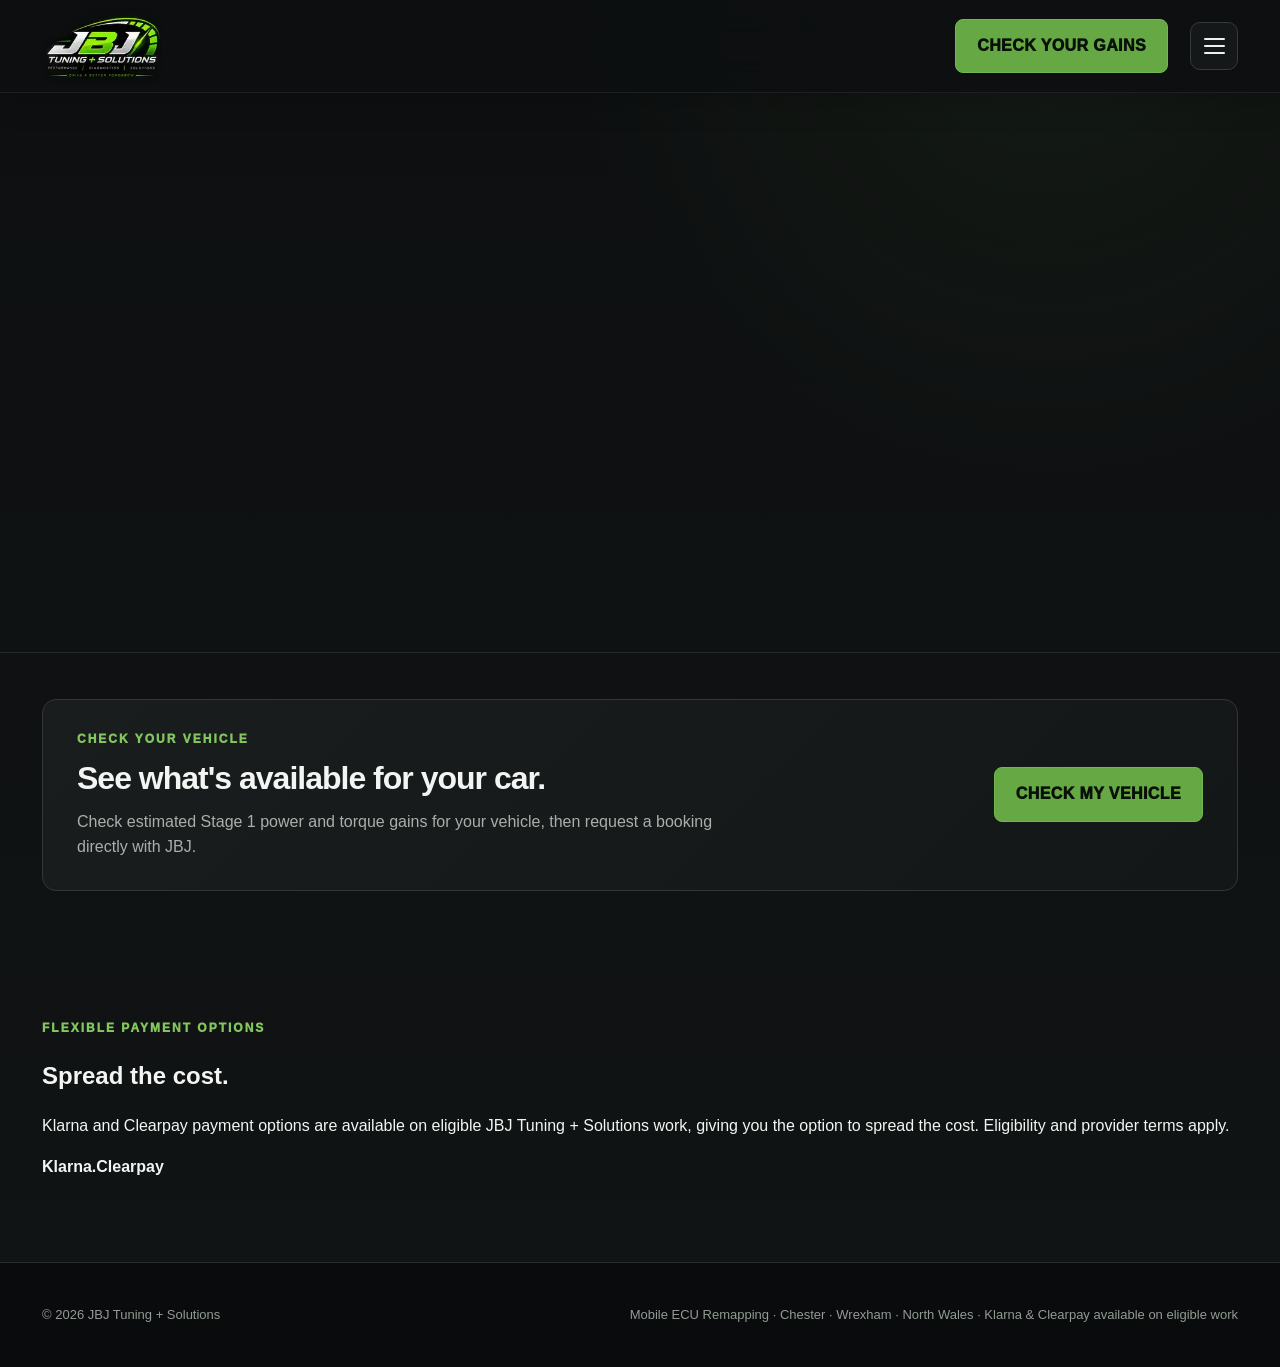
==== index.html @ 1ceeb88e "Restore homepage introduction and add payment options" ====
<!doctype html>
<html lang="en-GB"><head><meta charset="utf-8"><meta name="viewport" content="width=device-width,initial-scale=1"><title>Mobile ECU Remapping Chester & Wrexham | JBJ Tuning + Solutions</title><meta name="description" content="Mobile ECU remapping and vehicle solutions across Chester, Wrexham, Flintshire, Deeside and North Wales. Stage 1 & 2, EGR, AdBlue, DPF and immobiliser solutions, diagnostics and TCU tuning."><link rel="canonical" href="https://jbjtuning.co.uk/"><meta name="robots" content="index,follow,max-image-preview:large"><link rel="icon" href="favicon.png"><link rel="stylesheet" href="style.css?v=20260905-neon"><link rel="stylesheet" href="homepage-refresh.css?v=20260909-warm"><script type="application/ld+json">{"@context":"https://schema.org","@type":["Organization","AutomotiveBusiness"],"name":"JBJ Tuning + Solutions","url":"https://jbjtuning.co.uk/","telephone":"+447469879811","email":"Info@jbjtuningsolutions.com","areaServed":["Chester","Wrexham","Flintshire","Deeside","Ellesmere Port","Wirral","North Wales"]}</script></head><body><header><div class="wrap"><nav><a class="brand" href="/"><img src="https://raw.githubusercontent.com/bradj5074-commits/jbj-tuning-website/main/jbj-logo-master-new.webp?rev=2" alt="JBJ Tuning + Solutions"></a><a class="btn" href="book/#vehicle-gains">CHECK YOUR GAINS</a><button class="menu-toggle" type="button" aria-label="Open navigation menu" aria-controls="siteMenu"><span></span><span></span><span></span></button></nav></div></header><main>
<section class="hero home-simple">
  <div class="wrap">
    <div class="hero-in">
      <div>
        <div class="kicker">WELCOME TO JBJ TUNING + SOLUTIONS</div>
        <h1>Professional vehicle tuning.<br><span>Mobile to you.</span></h1>
        <p>JBJ Tuning + Solutions provides professional mobile ECU remapping, gearbox tuning, diagnostics and vehicle solutions across Chester, Wrexham, Flintshire, Deeside and the North West. We work with cars, vans and supported vehicles to improve performance, torque and drivability, with every vehicle checked for compatibility before work begins.</p>
        <p class="home-intro-secondary">Whether you're looking for a Stage 1 or Stage 2 remap, TCU tuning, diagnostics or a supported vehicle solution, use the menu to explore our services or start below by checking what's available for your vehicle.</p>
      </div>
    </div>
  </div>
</section>

<section class="home-check">
  <div class="wrap">
    <div class="home-check-card">
      <div>
        <div class="kicker">CHECK YOUR VEHICLE</div>
        <h2>See what's available for your car.</h2>
        <p>Check estimated Stage 1 power and torque gains for your vehicle, then request a booking directly with JBJ.</p>
      </div>
      <a class="btn" href="book/#vehicle-gains">CHECK MY VEHICLE</a>
    </div>
  </div>
</section>

<section class="home-payment">
  <div class="wrap">
    <div class="payment-inner">
      <div>
        <div class="kicker">FLEXIBLE PAYMENT OPTIONS</div>
        <h2>Spread the cost.</h2>
        <p>Klarna and Clearpay payment options are available on eligible JBJ Tuning + Solutions work, giving you the option to spread the cost. Eligibility and provider terms apply.</p>
      </div>
      <div class="payment-brands"><strong>Klarna.</strong><strong>Clearpay</strong></div>
    </div>
  </div>
</section>
</main><footer><div class="wrap"><div class="foot"><span>© 2026 JBJ Tuning + Solutions</span><span>Mobile ECU Remapping · Chester · Wrexham · North Wales · Klarna & Clearpay available on eligible work</span></div></div></footer><div class="floating"><a class="btn alt" href="tel:07469879811">CALL</a><a class="btn whatsapp-btn" href="https://wa.me/447469879811?text=Hi%20JBJ%20Tuning%2C%20can%20you%20check%20my%20vehicle%3F%0ARegistration%3A%20%0AMake%2FModel%3A%20">WHATSAPP</a></div><div class="site-menu" id="siteMenu" aria-hidden="true"><div class="menu-backdrop" data-menu-close></div><aside class="menu-panel"><div class="menu-top"><strong>JBJ MENU</strong><button class="menu-close" type="button" data-menu-close aria-label="Close menu">×</button></div><div class="menu-group">Start here</div><div class="menu-links"><a href="/">Home</a><a href="/book/#vehicle-gains">Check My Vehicle</a><a href="/book/">Book / Get a Quote</a></div><div class="menu-group">Tuning & services</div><div class="menu-links"><a href="/ecu-remapping/">ECU Remapping</a><a href="/stage-1-stage-2-remapping/">Stage 1 & Stage 2</a><a href="/gearbox-tcu-remapping/">Gearbox / TCU</a><a href="/vehicle-solutions/">Vehicle Solutions</a><a href="/diagnostics/">Diagnostics</a><a href="/agricultural-remapping/">Agricultural</a></div><div class="menu-actions"><a class="btn" href="/book/#vehicle-gains">CHECK GAINS</a><a class="btn alt" href="https://wa.me/447469879811?text=Hi%20JBJ%20Tuning%2C%20can%20you%20help%20with%20my%20vehicle%3F">WHATSAPP</a></div></aside></div><script>(function(){var m=document.getElementById('siteMenu');if(!m)return;var open=document.querySelector('.menu-toggle');function set(v){m.classList.toggle('open',v);m.setAttribute('aria-hidden',v?'false':'true');document.body.style.overflow=v?'hidden':''}if(open)open.addEventListener('click',function(){set(true)});document.querySelectorAll('.home-menu-open,.home-menu-button').forEach(function(x){x.addEventListener('click',function(){set(true)})});m.querySelectorAll('[data-menu-close]').forEach(function(x){x.addEventListener('click',function(){set(false)})});document.addEventListener('keydown',function(e){if(e.key==='Escape')set(false)})})();</script></body></html>
---- style.css ----
:root{
  --bg:#030406;--bg2:#07090d;--panel:#0b0f14;--panel2:#111720;
  --text:#f7f8fa;--muted:#a9b2bd;--red:#76ff00;--red2:#b6ff33;
  --line:#262d36;--silver:#d7dce2
}
*{box-sizing:border-box}
html{scroll-behavior:smooth}
body{margin:0;color:var(--text);font-family:Arial,Helvetica,sans-serif;line-height:1.55;background:radial-gradient(circle at 82% 3%,rgba(118,255,0,.12),transparent 28%),linear-gradient(180deg,#020305 0,#06080b 100%)}
body:before{content:"";position:fixed;inset:0;pointer-events:none;z-index:-1;opacity:.22;background:linear-gradient(45deg,#ffffff08 25%,transparent 25%,transparent 75%,#ffffff08 75%),linear-gradient(45deg,#ffffff08 25%,transparent 25%,transparent 75%,#ffffff08 75%);background-size:10px 10px;background-position:0 0,5px 5px}
a{text-decoration:none;color:inherit}.wrap{max-width:1180px;margin:auto;padding:0 22px}
header{position:sticky;top:0;z-index:30;background:rgba(3,4,6,.97);border-bottom:1px solid #ffffff12;backdrop-filter:blur(16px)}
nav{min-height:88px;display:flex;align-items:center;justify-content:space-between;gap:18px}.brand{display:flex;align-items:center}.brand img{width:250px;height:78px;object-fit:contain;object-position:left center;display:block;opacity:1;visibility:visible;filter:drop-shadow(0 0 14px rgba(118,255,0,.22))}
.nav{display:flex;gap:20px;font-size:12px;text-transform:uppercase;letter-spacing:.8px;color:#d8dee7;font-weight:800}.nav a:hover{color:#fff}
.btn{display:inline-block;background:linear-gradient(180deg,var(--red2),var(--red));border:1px solid #c8ff70;padding:14px 20px;border-radius:7px;font-weight:950;letter-spacing:.4px;box-shadow:0 8px 24px rgba(118,255,0,.20);transition:.2s}.btn:hover{transform:translateY(-1px);filter:brightness(1.08)}
.btn.alt{background:#0b0f15;border-color:#4a535f;box-shadow:none;color:#fff}.btn.deep-red{background:linear-gradient(180deg,#87ff12,#45a800);border-color:#9cff3b;box-shadow:0 10px 28px rgba(118,255,0,.28);color:#061000}.btn.deep-red:hover{background:linear-gradient(180deg,#9aff20,#55c900)}
.hero-primary-actions .btn.alt{background:#fff!important;color:#050505!important;border:2px solid #76ff00!important;box-shadow:0 0 0 1px rgba(118,255,0,.28),0 10px 28px rgba(118,255,0,.24)!important}.hero-primary-actions .btn.alt:hover{background:#f2f2f2!important;filter:none!important}.hero-primary-actions .btn.alt:after{content:'  →';color:#45a800}
.whatsapp-btn{background:#25D366!important;border-color:#25D366!important;color:#fff!important;box-shadow:0 10px 28px rgba(37,211,102,.24)!important}.whatsapp-btn:hover{background:#1fbd5a!important;filter:none}.hero-primary-actions{margin-top:20px;margin-bottom:4px}
.hero{min-height:620px;display:flex;align-items:center;position:relative;overflow:hidden;background:linear-gradient(90deg,rgba(2,3,5,.98) 0%,rgba(3,5,8,.93) 50%,rgba(8,10,14,.68) 100%),radial-gradient(circle at 84% 42%,rgba(118,255,0,.22),transparent 25%),linear-gradient(145deg,#090b10,#020305);border-bottom:1px solid #ffffff10}.hero:before{content:"";position:absolute;inset:-20%;background:repeating-linear-gradient(135deg,transparent 0 14px,rgba(255,255,255,.025) 15px 16px);transform:rotate(-3deg)}
.hero-in{position:relative;z-index:2;display:grid;grid-template-columns:1fr!important;max-width:900px;gap:48px;align-items:center;padding:68px 0 62px}.hero-in>div:last-child{display:none!important}.hero-logo{width:min(560px,100%);border-radius:8px;box-shadow:0 30px 90px #000b;border:1px solid #ffffff16;background:#000}
.kicker{color:#a6ff55;text-transform:uppercase;font-size:12px;letter-spacing:2.4px;font-weight:950}.hero h1,.page-hero h1{font-size:clamp(44px,6vw,78px);line-height:.95;margin:14px 0 16px;letter-spacing:-2.5px;text-transform:uppercase}.hero h1 span,.page-hero h1 span{color:var(--red2)}.hero p,.page-hero p{font-size:18px;color:var(--muted);max-width:760px}
.quick{margin:22px 0 12px;display:flex;gap:8px;flex-wrap:wrap}.chip{padding:10px 13px;background:linear-gradient(180deg,#151b23,#0d1218);border:1px solid #343d48;border-radius:7px;font-size:12px;font-weight:950;letter-spacing:.5px}.price{display:inline-flex;align-items:baseline;gap:10px;padding:13px 18px;border-left:4px solid var(--red);background:linear-gradient(90deg,#ffffff0b,transparent);margin-top:12px}.price strong{font-size:34px}.price small{color:#c5ccd5;font-weight:900;letter-spacing:.7px}.actions{display:flex;gap:10px;flex-wrap:wrap;margin-top:22px}.trust{margin-top:18px;color:#d5dbe3;font-size:13px;font-weight:850}
.services-bar{background:linear-gradient(180deg,#0a0d12,#07090d);border-block:1px solid #ffffff10;padding:18px 0;box-shadow:0 12px 40px #0006}.services-bar .wrap{display:flex;gap:8px;flex-wrap:wrap;justify-content:center}.service-pill{background:linear-gradient(180deg,#12171e,#0c1015);border:1px solid #303844;padding:11px 14px;border-radius:6px;font-weight:950;font-size:12px;text-transform:uppercase;letter-spacing:.5px}
section{padding:72px 0}.head{max-width:780px;margin-bottom:30px}.head h2,.copy h2{font-size:42px;line-height:1.04;margin:7px 0;text-transform:uppercase;letter-spacing:-1px}.head p,.copy p{color:var(--muted)}.grid{display:grid;grid-template-columns:repeat(4,1fr);gap:14px}.grid.three{grid-template-columns:repeat(3,1fr)}.card{position:relative;overflow:hidden;background:linear-gradient(145deg,rgba(18,24,32,.98),rgba(8,12,17,.98));border:1px solid #28313b;border-radius:10px;padding:24px;min-height:158px;box-shadow:0 14px 35px #0005}.card:before{content:"";position:absolute;left:0;top:0;bottom:0;width:3px;background:linear-gradient(var(--red2),var(--red))}.card h3{margin:8px 0 6px;font-size:19px}.card p{margin:0;color:var(--muted);font-size:14px}.card a.more{display:inline-block;margin-top:14px;color:#fff;font-weight:900}.icon{font-size:26px}
.band{background:linear-gradient(180deg,rgba(13,17,23,.96),rgba(7,10,14,.98)),repeating-linear-gradient(135deg,transparent 0 14px,#ffffff04 15px 16px);border-block:1px solid #ffffff10}.two{display:grid;grid-template-columns:1fr 1fr;gap:30px;align-items:start}.checks{display:grid;gap:11px;margin-top:20px;font-weight:850}.checks span{color:var(--red2);margin-right:7px}.quote-box{background:linear-gradient(145deg,#111720,#090d12);border:1px solid #343d48;border-radius:10px;padding:28px;box-shadow:0 18px 50px #0008}.quote-box h3{font-size:28px;margin:0 0 8px}.quote-box p{color:var(--muted)}.quote-points{display:grid;gap:9px;margin:18px 0}.quote-points div{background:#070a0e;border:1px solid #2a323d;border-radius:7px;padding:13px;font-weight:850}.contact-grid{display:grid;grid-template-columns:1fr 1fr;gap:18px}.contact-links a{display:block;background:linear-gradient(180deg,#0e1319,#080c11);border:1px solid #2b333d;padding:15px;border-radius:7px;margin:9px 0;font-weight:900}.page-hero{padding:86px 0 64px;background:linear-gradient(90deg,rgba(2,3,5,.98),rgba(8,10,14,.85)),radial-gradient(circle at 86% 40%,rgba(118,255,0,.18),transparent 24%);border-bottom:1px solid #ffffff10}.breadcrumb{font-size:12px;color:#9ea8b4;margin-bottom:14px}.breadcrumb a{color:#d8dde4}.prose{max-width:850px}.prose h2{font-size:34px;margin:34px 0 10px;text-transform:uppercase}.prose h3{font-size:23px;margin:28px 0 8px}.prose p,.prose li{color:var(--muted)}.prose ul{padding-left:20px}.link-grid{display:grid;grid-template-columns:repeat(3,1fr);gap:12px}.link-grid a{padding:16px;border:1px solid #2b333d;background:#0a0e13;border-radius:8px;font-weight:900}.cta-strip{padding:28px;background:linear-gradient(90deg,#151a21,#0b0f14);border:1px solid #343d48;border-radius:10px;display:flex;align-items:center;justify-content:space-between;gap:20px;flex-wrap:wrap}footer{border-top:1px solid #ffffff10;padding:30px 0;color:#8f98a4;font-size:13px}.foot{display:flex;justify-content:space-between;gap:15px;flex-wrap:wrap}.floating{display:none}
.btn:not(.alt):not(.whatsapp-btn){color:#061000}.kicker,.hero h1 span,.page-hero h1 span,.checks span{filter:drop-shadow(0 0 10px rgba(118,255,0,.25))}.step strong{color:var(--red2)!important}.booking-head h1 span,.red{color:var(--red2)!important}.stage2-note{border-color:#3c6f16!important;background:#0d1907!important}.book-remap-btn{background:linear-gradient(180deg,var(--red2),var(--red))!important;border-color:#b6ff33!important;color:#061000!important}
@media(max-width:920px){.grid,.grid.three{grid-template-columns:repeat(2,1fr)}.two,.contact-grid{grid-template-columns:1fr}.nav{display:none}.link-grid{grid-template-columns:1fr 1fr}}
@media(max-width:540px){nav{min-height:118px}.brand img{width:300px;height:auto;max-height:108px}.hero{min-height:auto}.hero-in{padding:48px 0 42px}.hero h1,.page-hero h1{font-size:48px}.hero p,.page-hero p{font-size:17px}.grid,.grid.three,.link-grid{grid-template-columns:1fr}.desktop-quote{display:none}.services-bar .wrap{justify-content:flex-start;overflow-x:auto;flex-wrap:nowrap;padding-bottom:4px}.service-pill{white-space:nowrap}.floating{display:flex;position:fixed;left:12px;right:12px;bottom:12px;z-index:40;gap:8px}.floating a{flex:1;text-align:center;box-shadow:0 10px 30px #0009}section{padding:56px 0}.page-hero{padding:60px 0 44px}}

/* Keep the current approved JBJ logo consistent across every shared header. */
.brand{width:250px;height:78px;background:url('/jbj-logo-master-new.webp?rev=4') left center/contain no-repeat;filter:drop-shadow(0 0 14px rgba(118,255,0,.22))}
.brand img{opacity:0!important;visibility:hidden!important;width:250px!important;height:78px!important}
@media(max-width:540px){.brand{width:300px;height:108px;background-size:contain}.brand img{width:300px!important;height:108px!important}}


/* 2026-09-22 — JBJ light-theme refresh across all pages */
:root{--bg:#f5f7f4;--bg2:#ffffff;--panel:#ffffff;--panel2:#eef2ed;--text:#111711;--muted:#59635a;--line:#d8dfd7;--silver:#374238}
body{color:var(--text);background:radial-gradient(circle at 82% 3%,rgba(118,255,0,.10),transparent 28%),linear-gradient(180deg,#ffffff 0,#f3f6f2 100%)}
body:before{opacity:.08;background:linear-gradient(45deg,#00000008 25%,transparent 25%,transparent 75%,#00000008 75%),linear-gradient(45deg,#00000008 25%,transparent 25%,transparent 75%,#00000008 75%)}
header{background:rgba(255,255,255,.96);border-bottom:1px solid #dce3db;box-shadow:0 4px 20px rgba(0,0,0,.06)}
.nav{color:#263027}.nav a:hover{color:#45a800}
.btn.alt{background:#fff;border-color:#9ba79c;color:#172018}.hero{background:radial-gradient(circle at 84% 42%,rgba(118,255,0,.15),transparent 28%),linear-gradient(145deg,#ffffff,#edf3eb);border-bottom:1px solid #dce3db}.hero:before{background:repeating-linear-gradient(135deg,transparent 0 14px,rgba(0,0,0,.018) 15px 16px)}
.hero p,.page-hero p,.head p,.copy p,.card p,.quote-box p,.prose p,.prose li{color:var(--muted)}
.chip{background:linear-gradient(180deg,#fff,#eef3ed);border-color:#d1dad0;color:#1d271e}.price{background:linear-gradient(90deg,rgba(118,255,0,.10),transparent)}.price small{color:#4d594e}.trust{color:#465247}
.services-bar{background:#f0f4ef;border-block:1px solid #dce3db;box-shadow:0 10px 28px rgba(0,0,0,.05)}.service-pill{background:#fff;border-color:#d4ddd3;color:#172018}
.card{background:#fff;border-color:#d7dfd6;box-shadow:0 12px 28px rgba(0,0,0,.07)}.card a.more{color:#318600}
.band{background:linear-gradient(180deg,#eef3ed,#f8faf7);border-block:1px solid #dce3db}
.quote-box{background:#fff;border-color:#d3ddd2;box-shadow:0 14px 35px rgba(0,0,0,.08)}.quote-points div{background:#f4f7f3;border-color:#d9e1d8}.contact-links a{background:#fff;border-color:#d6dfd5}
.page-hero{background:radial-gradient(circle at 86% 40%,rgba(118,255,0,.14),transparent 25%),linear-gradient(90deg,#fff,#edf3eb);border-bottom:1px solid #dce3db}.breadcrumb{color:#667267}.breadcrumb a{color:#374438}.link-grid a{background:#fff;border-color:#d7dfd6}.cta-strip{background:#fff;border-color:#d5ddd4}footer{border-top:1px solid #dce3db;color:#667067;background:#f7f9f6}
.stage2-note{background:#effbe8!important}.floating a{box-shadow:0 10px 25px rgba(0,0,0,.15)}


/* 2026-09-22 premium light performance refinement */
body{background:radial-gradient(circle at 88% 2%,rgba(118,255,0,.12),transparent 25%),linear-gradient(180deg,#fbfcfa,#eef2ed);letter-spacing:.01em}
header{background:rgba(255,255,255,.92);border-bottom:1px solid rgba(49,70,48,.16);box-shadow:0 8px 30px rgba(18,30,18,.08)}
.hero{position:relative;background:linear-gradient(105deg,#fbfcfa 0%,#f3f7f1 62%,#e4ecdf 100%);border-bottom:1px solid #ced9cb}
.hero:after{content:"";position:absolute;right:-8%;top:-25%;width:48%;height:150%;background:linear-gradient(135deg,transparent 42%,rgba(118,255,0,.14) 42% 44%,transparent 44% 52%,rgba(17,23,17,.055) 52% 53%,transparent 53%);transform:skewX(-8deg);pointer-events:none}
.hero h1,.page-hero h1{color:#101510;text-shadow:0 1px 0 #fff}.hero h1 span,.page-hero h1 span{color:#45b900;filter:none}.kicker{color:#3b9f00;letter-spacing:2.8px}
.btn{border-radius:10px;box-shadow:0 10px 26px rgba(74,160,22,.18)}.btn:not(.alt):not(.whatsapp-btn){background:linear-gradient(180deg,#9cff35,#62df08);border-color:#65cf18;color:#0c1608}.btn.alt{background:#151b16;color:#fff;border-color:#151b16}.btn.alt:hover{background:#263027}
.quick{gap:10px}.chip{border-radius:999px;background:rgba(255,255,255,.82);border:1px solid #ccd8c9;box-shadow:0 5px 14px rgba(0,0,0,.045)}
section{position:relative}.head h2,.copy h2{color:#111711}.grid{gap:20px}.card{border-radius:16px;padding:27px;border:1px solid #d2dcd0;box-shadow:0 14px 35px rgba(19,35,18,.08);transition:.2s}.card:hover{transform:translateY(-4px);box-shadow:0 20px 42px rgba(19,35,18,.12);border-color:#9bc38c}.card:before{width:5px}.card h3{font-size:21px;color:#121812}.card a.more{color:#348e00}
.band{background:linear-gradient(135deg,#172018,#222c22);border-block:1px solid #344234;color:#f7fff5}.band .head h2,.band .copy h2,.band h2,.band h3{color:#fff}.band .head p,.band .copy p,.band p{color:#cbd5c9}.band .kicker{color:#8cff36}.band .btn.alt{background:#fff;color:#111711;border-color:#fff}.band .btn.alt:hover{background:#ecf3e9}.band .btn:not(.alt):not(.whatsapp-btn){color:#081006}
.page-hero{background:linear-gradient(105deg,#fbfcfa,#e7eee3);border-bottom:1px solid #d0dbcd}.quote-box{border-radius:16px;border-color:#d1dcd0;box-shadow:0 18px 42px rgba(17,31,17,.09)}.quote-points div{border-radius:10px}.link-grid a{border-radius:12px;box-shadow:0 8px 22px rgba(0,0,0,.045);transition:.2s}.link-grid a:hover{transform:translateY(-2px);border-color:#92b986}.cta-strip{border-radius:16px;box-shadow:0 14px 35px rgba(0,0,0,.07)}
footer{background:#111711;color:#aeb9ad;border-top:4px solid #76ff00}.foot{padding:4px 0}
@media(max-width:540px){.hero h1,.page-hero h1{font-size:44px}.card{padding:23px}.hero:after{opacity:.55}}


/* 2026-09-22 mobile contrast correction — darker premium panels */
.band{background:linear-gradient(135deg,#111812 0%,#1a251b 55%,#101611 100%)!important;color:#f7fff5!important;border-block-color:#314032!important}
.band .head h2,.band .copy h2,.band h2,.band h3{color:#fff!important;text-shadow:none!important}
.band .head p,.band .copy p,.band p{color:#d6dfd4!important}
.band .kicker{color:#76ff00!important;text-shadow:0 0 18px rgba(118,255,0,.18)}
.band .btn.alt{background:#f8faf7!important;color:#111711!important;border-color:#dce4da!important}
.band .btn:not(.alt):not(.whatsapp-btn){color:#071007!important}
@media(max-width:540px){.band{background:linear-gradient(155deg,#111812,#202b20)!important}.band .head h2,.band h2{color:#fff!important}.band .head p,.band p{color:#d8e0d6!important}}


/* 2026-09-22 JBJ balanced mid-grey theme */
body{background:linear-gradient(180deg,#dfe3df 0%,#d5dad5 100%)!important;color:#151a15!important}
.hero,.page-hero{background:radial-gradient(circle at 82% 20%,rgba(118,255,0,.10),transparent 28%),linear-gradient(145deg,#e4e8e4,#d2d8d2)!important}
section:not(.band):not(.recent-results){background:transparent}
.band{background:linear-gradient(145deg,#c9ceca,#bcc3bd)!important;color:#151a15!important;border-block-color:#adb6ae!important}
.band .head h2,.band .copy h2,.band h2,.band h3{color:#111711!important}
.band .head p,.band .copy p,.band p{color:#3f4940!important}
.band .kicker{color:#319500!important;text-shadow:none!important}
.recent-results{background:linear-gradient(180deg,#d6dbd6,#cbd1cb)!important;border-color:#b5beb5!important}
.card{background:linear-gradient(180deg,#f5f7f4,#e9ede9)!important;border-color:#bdc6bd!important}
header{background:rgba(239,242,239,.97)!important}
footer{background:#171d18!important;color:#c4cdc3!important}
@media(max-width:540px){.band{background:linear-gradient(155deg,#cbd0cc,#bbc2bc)!important}.band .head h2,.band h2{color:#111711!important}.band .head p,.band p{color:#414b42!important}}


/* 2026-09-22 seamless header/background blend */
header{background:linear-gradient(180deg,#e2e6e2 0%,#dce1dc 100%)!important;border-bottom:0!important;box-shadow:none!important}
nav{background:transparent!important}
.brand{filter:drop-shadow(0 5px 12px rgba(20,35,20,.10))}
.hero{border-top:0!important;border-bottom:0!important;background:radial-gradient(circle at 82% 20%,rgba(118,255,0,.09),transparent 30%),linear-gradient(180deg,#dce1dc 0%,#d6dbd6 55%,#d2d8d2 100%)!important}
section{border-top-color:transparent!important}
.services-bar,.recent-results,.band{box-shadow:none!important}
.services-bar{border-top:0!important}
@media(max-width:540px){header{background:linear-gradient(180deg,#e2e6e2,#dce1dc)!important}.hero{background:radial-gradient(circle at 82% 18%,rgba(118,255,0,.08),transparent 30%),linear-gradient(180deg,#dce1dc,#d3d9d3)!important}}


/* 2026-09-27 — JBJ professional dark redesign */
:root{
  --bg:#0d0f10;--bg2:#121516;--panel:#171a1b;--panel2:#1d2122;
  --text:#f3f5f2;--muted:#a9b0aa;--line:#2b3130;--silver:#d7ddd8;
  --red:#65a844;--red2:#83c65d;
}
html{background:#0d0f10}
body{color:var(--text)!important;background:
  radial-gradient(circle at 82% 0%,rgba(101,168,68,.08),transparent 28%),
  linear-gradient(180deg,#0d0f10 0%,#111415 100%)!important;
  font-family:Inter,ui-sans-serif,-apple-system,BlinkMacSystemFont,"Segoe UI",Arial,sans-serif;
  letter-spacing:0!important}
body:before{opacity:.025!important;background-image:linear-gradient(rgba(255,255,255,.4) 1px,transparent 1px),linear-gradient(90deg,rgba(255,255,255,.4) 1px,transparent 1px)!important;background-size:48px 48px!important}
.wrap{max-width:1240px}
header{background:rgba(13,15,16,.94)!important;border-bottom:1px solid rgba(255,255,255,.07)!important;box-shadow:0 8px 30px rgba(0,0,0,.18)!important;backdrop-filter:blur(18px)}
nav{min-height:92px}.brand{filter:none!important}.nav{color:#c5cbc6!important;gap:24px}.nav a{transition:.18s}.nav a:hover{color:#fff!important}
.btn{border-radius:8px!important;background:#65a844!important;border:1px solid #73b751!important;color:#081008!important;box-shadow:none!important;padding:14px 21px;transition:.18s ease}
.btn:hover{transform:translateY(-1px);background:#72b64f!important;filter:none!important}
.btn.alt{background:#171a1b!important;border-color:#3b4340!important;color:#f4f6f3!important}
.btn.alt:hover{background:#202425!important;border-color:#59625e!important}
.whatsapp-btn{background:#25b95d!important;border-color:#25b95d!important;color:#fff!important}
.hero,.page-hero{background:
  radial-gradient(circle at 82% 34%,rgba(101,168,68,.12),transparent 24%),
  linear-gradient(110deg,#0b0d0e 0%,#121516 62%,#171b1a 100%)!important;
  border-bottom:1px solid #242a28!important}
.hero:after{display:none!important}.hero:before{opacity:.35}
.hero-in{padding:86px 0 78px}.hero h1,.page-hero h1{color:#f5f7f4!important;text-shadow:none!important;text-transform:none;letter-spacing:-2.2px;line-height:.98}
.hero h1 span,.page-hero h1 span{color:#83c65d!important;filter:none!important;text-shadow:none!important}
.hero p,.page-hero p{color:#b5bcb6!important;line-height:1.7}
.kicker,.head .kicker,.band .kicker{color:#83c65d!important;filter:none!important;text-shadow:none!important;letter-spacing:2px}
.quick{gap:9px}.chip{background:#151819!important;border:1px solid #303735!important;color:#d8ddd9!important;border-radius:999px!important;box-shadow:none!important}
.services-bar{background:#111415!important;border-block:1px solid #262c2a!important;box-shadow:none!important}
.service-pill{background:#171a1b!important;border:1px solid #2e3532!important;color:#dfe3df!important;border-radius:999px}
section:not(.band):not(.recent-results){background:transparent!important}
section{padding:82px 0}
.head{max-width:820px}.head h2,.copy h2{color:#f3f5f2!important;text-transform:none;letter-spacing:-1.4px;font-size:clamp(34px,4vw,48px)}
.head p,.copy p,.prose p,.prose li{color:#a9b0aa!important}
.grid{gap:18px}.card{background:linear-gradient(180deg,#191d1e,#141718)!important;border:1px solid #2c3230!important;border-radius:14px!important;box-shadow:0 18px 45px rgba(0,0,0,.16)!important;padding:28px}
.card:before{width:2px;background:#65a844}.card:hover{transform:translateY(-2px);border-color:#455246!important;box-shadow:0 22px 55px rgba(0,0,0,.22)!important}
.card h3{color:#f4f6f3!important}.card p{color:#a9b0aa!important}.card a.more,.more{color:#83c65d!important}
.band,.recent-results{background:linear-gradient(180deg,#121516,#101213)!important;color:#f3f5f2!important;border-block:1px solid #272d2b!important}
.band .head h2,.band h2,.band h3{color:#f3f5f2!important}.band .head p,.band p{color:#a9b0aa!important}
.results-image-link{border:1px solid #303835!important;background:#111!important;border-radius:14px!important;box-shadow:0 18px 50px rgba(0,0,0,.25)!important}
.quote-box,.jbj-story,.jbj-promise{background:linear-gradient(180deg,#191d1e,#141718)!important;border:1px solid #2c3330!important;color:#f3f5f2!important;border-radius:14px!important;box-shadow:0 18px 45px rgba(0,0,0,.18)!important}
.quote-box p,.jbj-story p,.jbj-promise p,.jbj-promise ul{color:#a9b0aa!important}
.quote-points div,.contact-links a,.link-grid a{background:#151819!important;border:1px solid #2d3431!important;color:#eef1ee!important;border-radius:10px!important;box-shadow:none!important}
.cta-strip{background:linear-gradient(135deg,#1a1f1d,#151817)!important;border:1px solid #343c38!important;color:#f3f5f2!important;border-radius:14px!important;box-shadow:none!important}
.price{background:#151819!important;border:1px solid #303835!important}.price strong{color:#83c65d!important}.price small,.trust{color:#aeb6af!important}
footer{background:#090b0c!important;color:#929b94!important;border-top:1px solid #272d2b!important;padding:38px 0}
.stage2-note{background:#151b14!important;border-color:#3b4d34!important;color:#dfe8dc!important}
.booking-head h1,.prose h2,.prose h3{color:#f3f5f2!important}
input,select,textarea{background:#141718!important;color:#f3f5f2!important;border-color:#343b38!important}
@media(max-width:920px){.nav{display:none}}
@media(max-width:540px){
  nav{min-height:96px}.brand{width:230px;height:82px}.brand img{width:230px!important;height:82px!important}
  .hero-in{padding:58px 0 52px}.hero h1,.page-hero h1{font-size:42px!important;letter-spacing:-1.5px}
  section{padding:62px 0}.head h2,.copy h2{font-size:34px}.card{padding:23px}
}


/* 2026-09-27 — global corner navigation */
header nav{position:relative}
.nav{display:none!important}
.menu-toggle{width:48px;height:48px;border:1px solid #343b38;background:#151819;border-radius:10px;display:flex;flex-direction:column;align-items:center;justify-content:center;gap:5px;cursor:pointer;padding:0;order:3}
.menu-toggle span{display:block;width:21px;height:2px;background:#eef2ee;border-radius:2px;transition:.2s}
.menu-toggle:hover{border-color:#5d6b62;background:#1c2021}
.site-menu{position:fixed;inset:0;z-index:100;visibility:hidden;pointer-events:none}
.site-menu.open{visibility:visible;pointer-events:auto}
.menu-backdrop{position:absolute;inset:0;background:rgba(0,0,0,.72);opacity:0;transition:.25s;backdrop-filter:blur(4px)}
.site-menu.open .menu-backdrop{opacity:1}
.menu-panel{position:absolute;right:0;top:0;height:100%;width:min(430px,92vw);background:#101314;border-left:1px solid #303735;padding:26px 26px 38px;transform:translateX(100%);transition:.28s ease;overflow:auto;box-shadow:-30px 0 70px rgba(0,0,0,.35)}
.site-menu.open .menu-panel{transform:translateX(0)}
.menu-top{display:flex;align-items:center;justify-content:space-between;padding-bottom:22px;border-bottom:1px solid #292f2d;margin-bottom:18px}
.menu-top strong{font-size:14px;letter-spacing:1.6px;color:#83c65d}
.menu-close{width:42px;height:42px;border-radius:9px;border:1px solid #343b38;background:#171a1b;color:#fff;font-size:24px;cursor:pointer}
.menu-links{display:grid}
.menu-links a{padding:15px 4px;border-bottom:1px solid #252b29;color:#e9ede9;font-size:17px;font-weight:750;display:flex;justify-content:space-between;align-items:center}
.menu-links a:after{content:'›';color:#6f7a73;font-size:23px;font-weight:400}
.menu-links a:hover{color:#83c65d}
.menu-group{font-size:11px;letter-spacing:1.8px;color:#7f8982;text-transform:uppercase;margin:23px 0 6px;font-weight:800}
.menu-actions{display:grid;grid-template-columns:1fr 1fr;gap:9px;margin-top:26px}
.menu-actions .btn{text-align:center;padding:13px 10px}
header nav>.btn{margin-left:auto;margin-right:4px}
@media(max-width:640px){header nav>.btn{display:none}.menu-toggle{margin-left:auto}.menu-panel{width:94vw}.menu-actions{grid-template-columns:1fr}}
---- homepage-refresh.css ----
/* JBJ homepage — professional dark identity, 2026-09-27 */
:root{--jbj-green:#65a844;--jbj-green-soft:#83c65d;--jbj-black:#0d0f10;--jbj-panel:#171a1b;--jbj-panel-2:#1d2122;--jbj-line:#2b3130;--jbj-text:#f3f5f2;--jbj-muted:#a9b0aa}
.hero{background:radial-gradient(circle at 82% 34%,rgba(101,168,68,.12),transparent 24%),linear-gradient(110deg,#0b0d0e 0%,#121516 62%,#171b1a 100%)!important}
.hero .kicker,.head .kicker{color:#83c65d!important}.hero p{color:#b5bcb6!important}
.hero h1 span{color:#83c65d!important;text-shadow:none!important}
.btn.deep-red{background:#65a844!important;border-color:#73b751!important;color:#081008!important;box-shadow:none!important}
.hero .btn.alt{background:#171a1b!important;border-color:#3b4340!important;color:#f4f6f3!important}
.quick .chip{background:#151819!important;border-color:#303735!important;color:#d8ddd9!important}
.recent-results{background:linear-gradient(180deg,#121516,#101213)!important;border-color:#272d2b!important}
.results-image-link{border-color:#303835!important;background:#111!important;box-shadow:0 18px 50px rgba(0,0,0,.25)!important}
.jbj-story,.jbj-promise{background:linear-gradient(180deg,#191d1e,#141718)!important;border-color:#2c3330!important;color:#f3f5f2!important}
.jbj-story p,.jbj-promise p,.jbj-promise ul{color:#a9b0aa!important}


/* 2026-09-27 — simplified premium homepage */
.home-simple{min-height:560px}
.home-simple .hero-in{max-width:820px;padding:105px 0 92px}
.home-simple h1{font-size:clamp(48px,6.5vw,82px)}
.home-check{padding:46px 0!important;background:#0d0f10!important}
.home-check-card{display:flex;align-items:center;justify-content:space-between;gap:30px;padding:30px 34px;background:linear-gradient(135deg,#191d1e,#141718);border:1px solid #303735;border-radius:14px}
.home-check-card h2{margin:5px 0 7px;font-size:32px;letter-spacing:-1px}.home-check-card p{margin:0;color:#a9b0aa;max-width:650px}
.home-job-grid{display:grid;grid-template-columns:repeat(4,1fr);gap:12px;margin-top:20px}
.home-job-grid article{display:flex;flex-direction:column;gap:5px;padding:20px;background:#171a1b;border:1px solid #2d3431;border-radius:11px}
.home-job-grid span{font-size:13px;color:#aab2ac}.home-job-grid strong{font-size:19px;color:#f3f5f2}.home-job-grid small{color:#83c65d;font-weight:700}
.home-end{padding:52px 0!important;background:#0b0d0e!important;border-top:1px solid #252b29}
.home-end-inner{display:flex;justify-content:space-between;align-items:center;gap:28px}.home-end h2{margin:6px 0;font-size:32px;color:#f3f5f2}.home-end p{color:#a9b0aa;max-width:720px;margin-bottom:0}
.home-menu-button{flex:none!important;display:flex!important;margin:0!important}
@media(max-width:760px){.home-check-card,.home-end-inner{align-items:flex-start;flex-direction:column}.home-job-grid{grid-template-columns:1fr 1fr}.home-simple .hero-in{padding:72px 0 62px}}
@media(max-width:480px){.home-job-grid{grid-template-columns:1fr}.home-check-card{padding:24px}.home-check-card .btn{width:100%;text-align:center}}
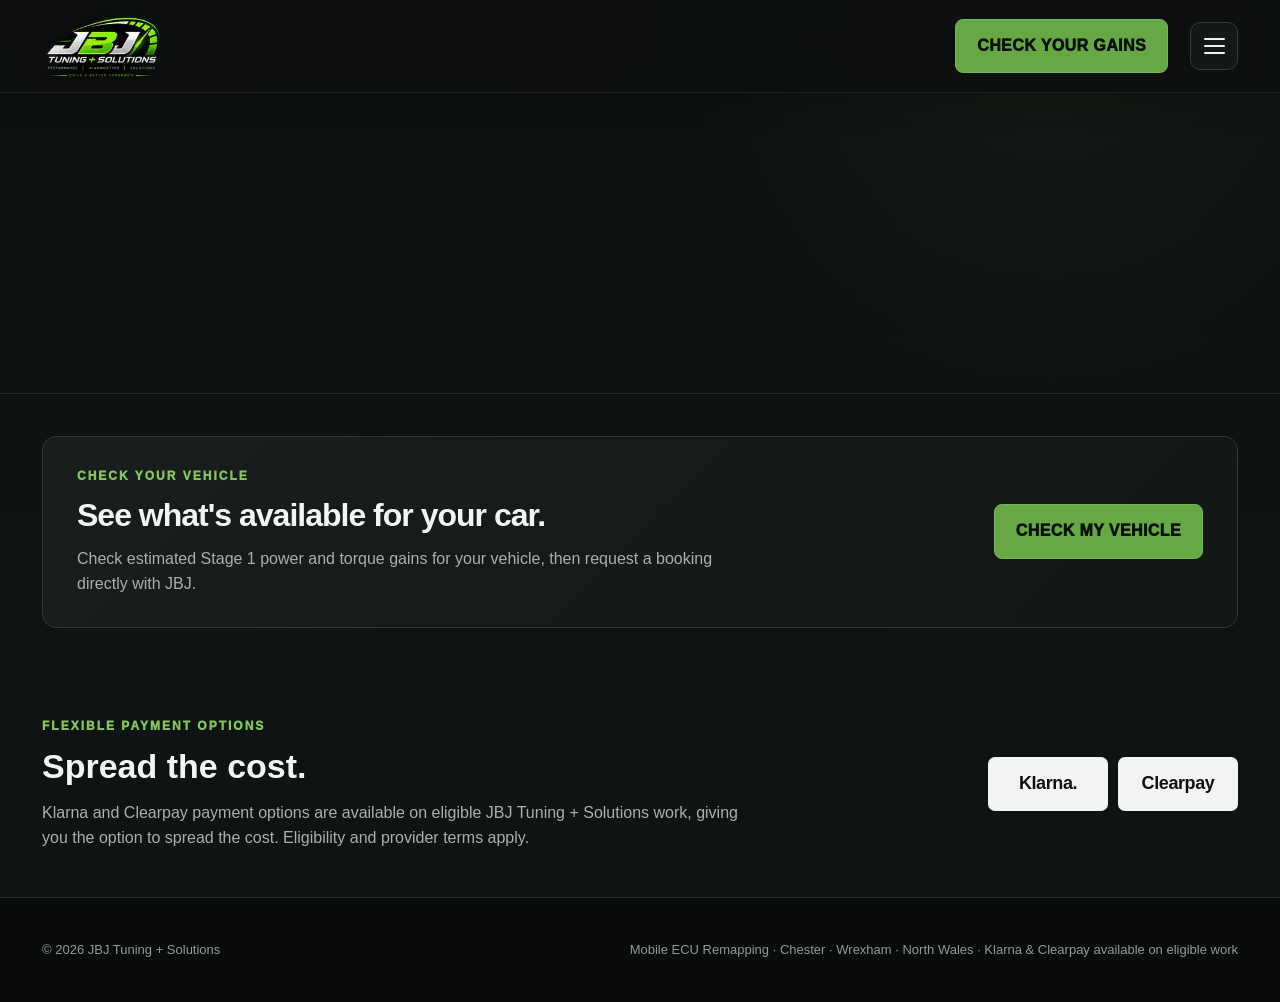
==== commit e01acb7e: "Fill homepage hero and upgrade navigation menu" ====
--- a/index.html
+++ b/index.html
@@ -7,7 +7,15 @@
         <div class="kicker">WELCOME TO JBJ TUNING + SOLUTIONS</div>
         <h1>Professional vehicle tuning.<br><span>Mobile to you.</span></h1>
         <p>JBJ Tuning + Solutions provides professional mobile ECU remapping, gearbox tuning, diagnostics and vehicle solutions across Chester, Wrexham, Flintshire, Deeside and the North West. We work with cars, vans and supported vehicles to improve performance, torque and drivability, with every vehicle checked for compatibility before work begins.</p>
-        <p class="home-intro-secondary">Whether you're looking for a Stage 1 or Stage 2 remap, TCU tuning, diagnostics or a supported vehicle solution, use the menu to explore our services or start below by checking what's available for your vehicle.</p>
+        <p class="home-intro-secondary">Performance tuning, diagnostics and specialist vehicle solutions — professionally carried out mobile across Chester, Wrexham, North Wales and the North West.</p>
+        <div class="home-services" aria-label="JBJ services">
+          <a href="/stage-1-stage-2-remapping/"><strong>Stage 1 Remap</strong><span>Power · torque · drivability</span></a>
+          <a href="/stage-1-stage-2-remapping/"><strong>Stage 2 Remap</strong><span>For supported modified vehicles</span></a>
+          <a href="/gearbox-tcu-remapping/"><strong>Gearbox / TCU Tuning</strong><span>Sharper, optimised transmission performance</span></a>
+          <a href="/vehicle-solutions/"><strong>Vehicle Solutions</strong><span>EGR · DPF · AdBlue · Immobiliser · DTC · Start/Stop</span></a>
+          <a href="/diagnostics/"><strong>Diagnostics</strong><span>Fault finding · live data · code diagnosis</span></a>
+          <a href="/agricultural-remapping/"><strong>More Tuning Options</strong><span>Agricultural · vans · supported specialist vehicles</span></a>
+        </div>
       </div>
     </div>
   </div>
@@ -38,4 +46,4 @@
     </div>
   </div>
 </section>
-</main><footer><div class="wrap"><div class="foot"><span>© 2026 JBJ Tuning + Solutions</span><span>Mobile ECU Remapping · Chester · Wrexham · North Wales · Klarna & Clearpay available on eligible work</span></div></div></footer><div class="floating"><a class="btn alt" href="tel:07469879811">CALL</a><a class="btn whatsapp-btn" href="https://wa.me/447469879811?text=Hi%20JBJ%20Tuning%2C%20can%20you%20check%20my%20vehicle%3F%0ARegistration%3A%20%0AMake%2FModel%3A%20">WHATSAPP</a></div><div class="site-menu" id="siteMenu" aria-hidden="true"><div class="menu-backdrop" data-menu-close></div><aside class="menu-panel"><div class="menu-top"><strong>JBJ MENU</strong><button class="menu-close" type="button" data-menu-close aria-label="Close menu">×</button></div><div class="menu-group">Start here</div><div class="menu-links"><a href="/">Home</a><a href="/book/#vehicle-gains">Check My Vehicle</a><a href="/book/">Book / Get a Quote</a></div><div class="menu-group">Tuning & services</div><div class="menu-links"><a href="/ecu-remapping/">ECU Remapping</a><a href="/stage-1-stage-2-remapping/">Stage 1 & Stage 2</a><a href="/gearbox-tcu-remapping/">Gearbox / TCU</a><a href="/vehicle-solutions/">Vehicle Solutions</a><a href="/diagnostics/">Diagnostics</a><a href="/agricultural-remapping/">Agricultural</a></div><div class="menu-actions"><a class="btn" href="/book/#vehicle-gains">CHECK GAINS</a><a class="btn alt" href="https://wa.me/447469879811?text=Hi%20JBJ%20Tuning%2C%20can%20you%20help%20with%20my%20vehicle%3F">WHATSAPP</a></div></aside></div><script>(function(){var m=document.getElementById('siteMenu');if(!m)return;var open=document.querySelector('.menu-toggle');function set(v){m.classList.toggle('open',v);m.setAttribute('aria-hidden',v?'false':'true');document.body.style.overflow=v?'hidden':''}if(open)open.addEventListener('click',function(){set(true)});document.querySelectorAll('.home-menu-open,.home-menu-button').forEach(function(x){x.addEventListener('click',function(){set(true)})});m.querySelectorAll('[data-menu-close]').forEach(function(x){x.addEventListener('click',function(){set(false)})});document.addEventListener('keydown',function(e){if(e.key==='Escape')set(false)})})();</script></body></html>+</main><footer><div class="wrap"><div class="foot"><span>© 2026 JBJ Tuning + Solutions</span><span>Mobile ECU Remapping · Chester · Wrexham · North Wales · Klarna & Clearpay available on eligible work</span></div></div></footer><div class="floating"><a class="btn alt" href="tel:07469879811">CALL</a><a class="btn whatsapp-btn" href="https://wa.me/447469879811?text=Hi%20JBJ%20Tuning%2C%20can%20you%20check%20my%20vehicle%3F%0ARegistration%3A%20%0AMake%2FModel%3A%20">WHATSAPP</a></div><div class="site-menu" id="siteMenu" aria-hidden="true"><div class="menu-backdrop" data-menu-close></div><aside class="menu-panel"><div class="menu-brand"><img src="https://raw.githubusercontent.com/bradj5074-commits/jbj-tuning-website/main/jbj-logo-master-new.webp?rev=2" alt="JBJ Tuning + Solutions"><span>PERFORMANCE · DIAGNOSTICS · SOLUTIONS</span></div><div class="menu-top"><strong>EXPLORE JBJ</strong><button class="menu-close" type="button" data-menu-close aria-label="Close menu">×</button></div><div class="menu-intro"><strong>What can we help with?</strong><span>Choose a service below, check your vehicle or get a quote.</span></div><div class="menu-group">Start here</div><div class="menu-links"><a href="/">Home</a><a href="/book/#vehicle-gains">Check My Vehicle</a><a href="/book/">Book / Get a Quote</a></div><div class="menu-group">Tuning & services</div><div class="menu-links"><a href="/ecu-remapping/">ECU Remapping</a><a href="/stage-1-stage-2-remapping/">Stage 1 & Stage 2</a><a href="/gearbox-tcu-remapping/">Gearbox / TCU</a><a href="/vehicle-solutions/">Vehicle Solutions</a><a href="/diagnostics/">Diagnostics</a><a href="/agricultural-remapping/">Agricultural</a></div><div class="menu-actions"><a class="btn" href="/book/#vehicle-gains">CHECK GAINS</a><a class="btn alt" href="https://wa.me/447469879811?text=Hi%20JBJ%20Tuning%2C%20can%20you%20help%20with%20my%20vehicle%3F">WHATSAPP</a></div></aside></div><script>(function(){var m=document.getElementById('siteMenu');if(!m)return;var open=document.querySelector('.menu-toggle');function set(v){m.classList.toggle('open',v);m.setAttribute('aria-hidden',v?'false':'true');document.body.style.overflow=v?'hidden':''}if(open)open.addEventListener('click',function(){set(true)});document.querySelectorAll('.home-menu-open,.home-menu-button').forEach(function(x){x.addEventListener('click',function(){set(true)})});m.querySelectorAll('[data-menu-close]').forEach(function(x){x.addEventListener('click',function(){set(false)})});document.addEventListener('keydown',function(e){if(e.key==='Escape')set(false)})})();</script></body></html>
--- a/homepage-refresh.css
+++ b/homepage-refresh.css
@@ -28,3 +28,16 @@
 .home-menu-button{flex:none!important;display:flex!important;margin:0!important}
 @media(max-width:760px){.home-check-card,.home-end-inner{align-items:flex-start;flex-direction:column}.home-job-grid{grid-template-columns:1fr 1fr}.home-simple .hero-in{padding:72px 0 62px}}
 @media(max-width:480px){.home-job-grid{grid-template-columns:1fr}.home-check-card{padding:24px}.home-check-card .btn{width:100%;text-align:center}}
+
+/* 2026-09-27 homepage balance correction */
+.home-simple{min-height:0!important}
+.home-simple .hero-in{padding:72px 0 64px!important;max-width:900px}
+.home-simple h1{margin-top:12px}
+.home-intro-secondary{font-size:16px!important;max-width:820px!important;margin-top:12px}
+.home-check{padding:42px 0!important}
+.home-payment{padding:46px 0!important;background:#101314!important;border-top:1px solid #272d2b}
+.payment-inner{display:flex;align-items:center;justify-content:space-between;gap:38px}
+.payment-inner h2{font-size:34px;margin:5px 0 8px;color:#f3f5f2}.payment-inner p{color:#a9b0aa;max-width:700px;margin:0}
+.payment-brands{display:flex;align-items:center;gap:10px;flex-wrap:wrap}
+.payment-brands strong{display:inline-flex;align-items:center;justify-content:center;min-width:120px;padding:13px 18px;background:#f2f4f2;color:#111;border-radius:7px;font-size:18px;letter-spacing:-.4px}
+@media(max-width:760px){.home-simple .hero-in{padding:54px 0 48px!important}.payment-inner{align-items:flex-start;flex-direction:column}.home-payment{padding:38px 0!important}}
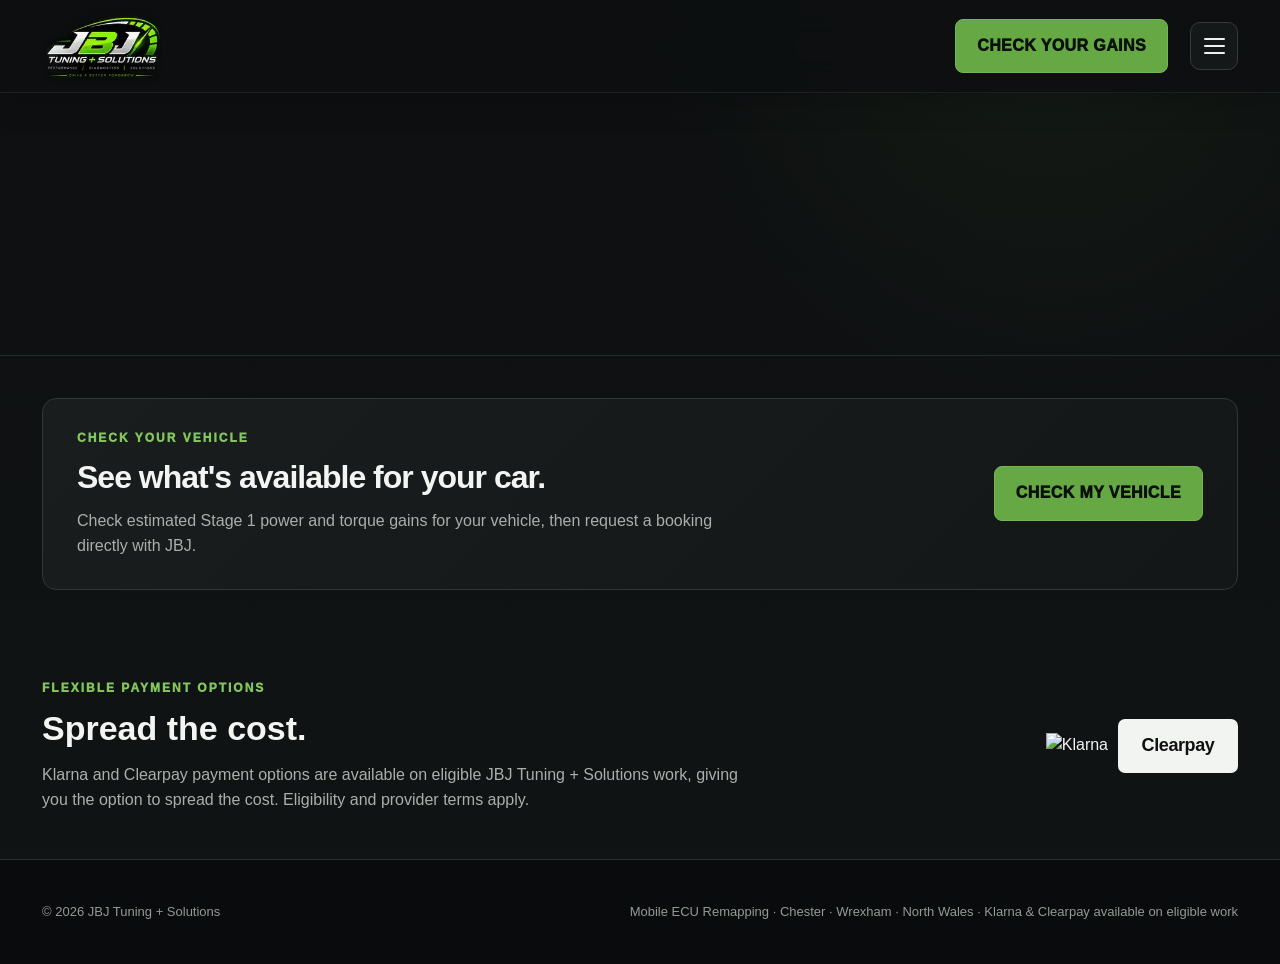
==== commit d08257bc: "Strengthen homepage intro CTA and add official Klarna badge" ====
--- a/index.html
+++ b/index.html
@@ -1,5 +1,5 @@
 <!doctype html>
-<html lang="en-GB"><head><meta charset="utf-8"><meta name="viewport" content="width=device-width,initial-scale=1"><title>Mobile ECU Remapping Chester & Wrexham | JBJ Tuning + Solutions</title><meta name="description" content="Mobile ECU remapping and vehicle solutions across Chester, Wrexham, Flintshire, Deeside and North Wales. Stage 1 & 2, EGR, AdBlue, DPF and immobiliser solutions, diagnostics and TCU tuning."><link rel="canonical" href="https://jbjtuning.co.uk/"><meta name="robots" content="index,follow,max-image-preview:large"><link rel="icon" href="favicon.png"><link rel="stylesheet" href="style.css?v=20260905-neon"><link rel="stylesheet" href="homepage-refresh.css?v=20260909-warm"><script type="application/ld+json">{"@context":"https://schema.org","@type":["Organization","AutomotiveBusiness"],"name":"JBJ Tuning + Solutions","url":"https://jbjtuning.co.uk/","telephone":"+447469879811","email":"Info@jbjtuningsolutions.com","areaServed":["Chester","Wrexham","Flintshire","Deeside","Ellesmere Port","Wirral","North Wales"]}</script></head><body><header><div class="wrap"><nav><a class="brand" href="/"><img src="https://raw.githubusercontent.com/bradj5074-commits/jbj-tuning-website/main/jbj-logo-master-new.webp?rev=2" alt="JBJ Tuning + Solutions"></a><a class="btn" href="book/#vehicle-gains">CHECK YOUR GAINS</a><button class="menu-toggle" type="button" aria-label="Open navigation menu" aria-controls="siteMenu"><span></span><span></span><span></span></button></nav></div></header><main>
+<html lang="en-GB"><head><meta charset="utf-8"><meta name="viewport" content="width=device-width,initial-scale=1"><title>Mobile ECU Remapping Chester & Wrexham | JBJ Tuning + Solutions</title><meta name="description" content="Mobile ECU remapping and vehicle solutions across Chester, Wrexham, Flintshire, Deeside and North Wales. Stage 1 & 2, EGR, AdBlue, DPF and immobiliser solutions, diagnostics and TCU tuning."><link rel="canonical" href="https://jbjtuning.co.uk/"><meta name="robots" content="index,follow,max-image-preview:large"><link rel="icon" href="favicon.png"><link rel="stylesheet" href="style.css?v=20260905-neon"><link rel="stylesheet" href="homepage-refresh.css?v=20260927-hero2"><script type="application/ld+json">{"@context":"https://schema.org","@type":["Organization","AutomotiveBusiness"],"name":"JBJ Tuning + Solutions","url":"https://jbjtuning.co.uk/","telephone":"+447469879811","email":"Info@jbjtuningsolutions.com","areaServed":["Chester","Wrexham","Flintshire","Deeside","Ellesmere Port","Wirral","North Wales"]}</script></head><body><header><div class="wrap"><nav><a class="brand" href="/"><img src="https://raw.githubusercontent.com/bradj5074-commits/jbj-tuning-website/main/jbj-logo-master-new.webp?rev=2" alt="JBJ Tuning + Solutions"></a><a class="btn" href="book/#vehicle-gains">CHECK YOUR GAINS</a><button class="menu-toggle" type="button" aria-label="Open navigation menu" aria-controls="siteMenu"><span></span><span></span><span></span></button></nav></div></header><main>
 <section class="hero home-simple">
   <div class="wrap">
     <div class="hero-in">
@@ -8,6 +8,8 @@
         <h1>Professional vehicle tuning.<br><span>Mobile to you.</span></h1>
         <p>JBJ Tuning + Solutions provides professional mobile ECU remapping, gearbox tuning, diagnostics and vehicle solutions across Chester, Wrexham, Flintshire, Deeside and the North West. We work with cars, vans and supported vehicles to improve performance, torque and drivability, with every vehicle checked for compatibility before work begins.</p>
         <p class="home-intro-secondary">Performance tuning, diagnostics and specialist vehicle solutions — professionally carried out mobile across Chester, Wrexham, North Wales and the North West.</p>
+        <div class="hero-actions"><a class="btn" href="/book/#vehicle-gains">CHECK MY VEHICLE</a><a class="btn alt" href="/book/">BOOK / GET A QUOTE</a></div>
+        <div class="hero-trust"><span>✓ Mobile service</span><span>✓ Vehicle compatibility checked</span><span>✓ Professional file service</span><span>✓ Klarna & Clearpay available</span></div>
         <div class="home-services" aria-label="JBJ services">
           <a href="/stage-1-stage-2-remapping/"><strong>Stage 1 Remap</strong><span>Power · torque · drivability</span></a>
           <a href="/stage-1-stage-2-remapping/"><strong>Stage 2 Remap</strong><span>For supported modified vehicles</span></a>
@@ -42,7 +44,7 @@
         <h2>Spread the cost.</h2>
         <p>Klarna and Clearpay payment options are available on eligible JBJ Tuning + Solutions work, giving you the option to spread the cost. Eligibility and provider terms apply.</p>
       </div>
-      <div class="payment-brands"><strong>Klarna.</strong><strong>Clearpay</strong></div>
+      <div class="payment-brands"><span class="klarna-badge"><img src="https://osm.klarnaservices.com/images/badges/klarna_badge_rectangle.svg" alt="Klarna"></span><strong>Clearpay</strong></div>
     </div>
   </div>
 </section>
--- a/homepage-refresh.css
+++ b/homepage-refresh.css
@@ -41,3 +41,22 @@
 .payment-brands{display:flex;align-items:center;gap:10px;flex-wrap:wrap}
 .payment-brands strong{display:inline-flex;align-items:center;justify-content:center;min-width:120px;padding:13px 18px;background:#f2f4f2;color:#111;border-radius:7px;font-size:18px;letter-spacing:-.4px}
 @media(max-width:760px){.home-simple .hero-in{padding:54px 0 48px!important}.payment-inner{align-items:flex-start;flex-direction:column}.home-payment{padding:38px 0!important}}
+
+/* 2026-09-27 — fuller homepage service overview + premium menu */
+.home-simple .hero-in{padding:52px 0 46px!important}
+.home-simple h1{font-size:clamp(42px,5.7vw,72px)!important}
+.home-services{display:grid;grid-template-columns:repeat(3,1fr);gap:12px;margin-top:28px}
+.home-services a{display:flex;flex-direction:column;gap:5px;padding:18px 19px;background:linear-gradient(145deg,#191d1e,#121516);border:1px solid #303735;border-radius:12px;text-decoration:none;transition:.2s ease}
+.home-services a:hover{border-color:#65a844;transform:translateY(-2px)}
+.home-services strong{color:#f3f5f2;font-size:17px}.home-services span{color:#9da59f;font-size:13px;line-height:1.45}
+.menu-panel{background:linear-gradient(180deg,#111415 0%,#0c0e0f 100%)!important;border-left:1px solid #303735!important}
+.menu-brand{padding:28px 28px 20px;border-bottom:1px solid #292f2d}
+.menu-brand img{display:block;width:190px;max-width:72%;height:auto}.menu-brand span{display:block;margin-top:10px;color:#7f8781;font-size:10px;font-weight:800;letter-spacing:1.7px}
+.menu-top{padding:20px 28px 12px!important}.menu-top strong{color:#83c65d!important;font-size:12px!important;letter-spacing:2px!important}
+.menu-intro{display:flex;flex-direction:column;gap:5px;margin:0 28px 18px;padding:17px 18px;background:#171a1b;border:1px solid #2d3431;border-radius:10px}
+.menu-intro strong{color:#f3f5f2;font-size:18px}.menu-intro span{color:#969e98;font-size:13px;line-height:1.45}
+.menu-group{color:#6f7771!important;letter-spacing:1.8px!important;font-size:11px!important;padding-left:28px!important;padding-right:28px!important}
+.menu-links{margin:0 28px!important}.menu-links a{padding:17px 8px!important;font-size:17px!important;border-color:#282e2c!important}.menu-links a:hover{color:#83c65d!important;padding-left:13px!important}
+.menu-actions{margin:24px 28px 32px!important;padding-top:20px!important;border-top:1px solid #292f2d}
+@media(max-width:760px){.home-services{grid-template-columns:1fr 1fr}.home-simple .hero-in{padding:38px 0 38px!important}.home-simple h1{font-size:42px!important}}
+@media(max-width:480px){.home-services{grid-template-columns:1fr}.home-services a{padding:15px 17px}.menu-brand{padding-top:22px}.menu-links a{padding:15px 6px!important}}
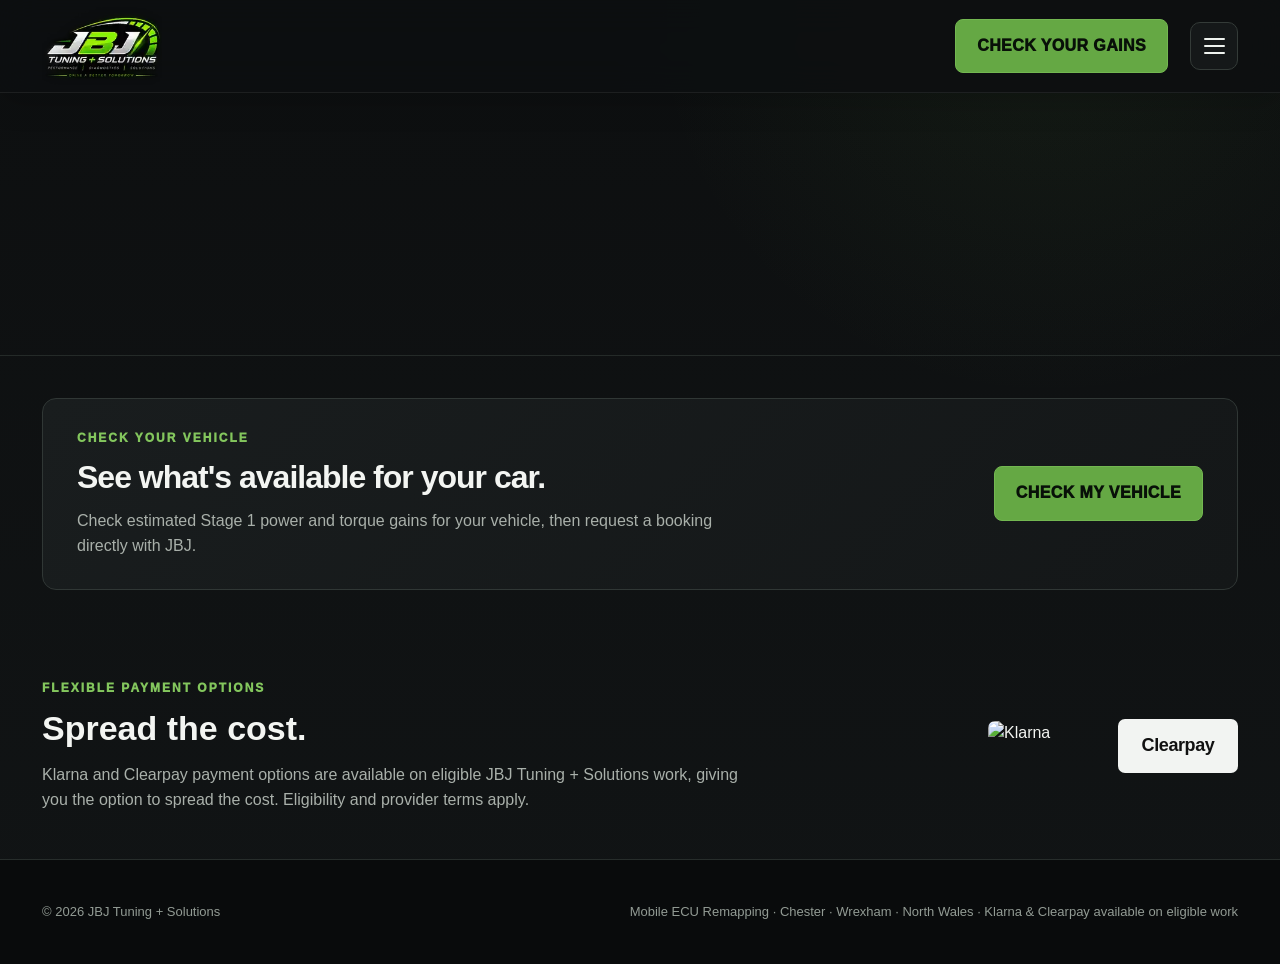
==== commit dd2e552c: "Bust cache for mobile hero visibility fix" ====
--- a/index.html
+++ b/index.html
@@ -1,5 +1,5 @@
 <!doctype html>
-<html lang="en-GB"><head><meta charset="utf-8"><meta name="viewport" content="width=device-width,initial-scale=1"><title>Mobile ECU Remapping Chester & Wrexham | JBJ Tuning + Solutions</title><meta name="description" content="Mobile ECU remapping and vehicle solutions across Chester, Wrexham, Flintshire, Deeside and North Wales. Stage 1 & 2, EGR, AdBlue, DPF and immobiliser solutions, diagnostics and TCU tuning."><link rel="canonical" href="https://jbjtuning.co.uk/"><meta name="robots" content="index,follow,max-image-preview:large"><link rel="icon" href="favicon.png"><link rel="stylesheet" href="style.css?v=20260905-neon"><link rel="stylesheet" href="homepage-refresh.css?v=20260927-hero2"><script type="application/ld+json">{"@context":"https://schema.org","@type":["Organization","AutomotiveBusiness"],"name":"JBJ Tuning + Solutions","url":"https://jbjtuning.co.uk/","telephone":"+447469879811","email":"Info@jbjtuningsolutions.com","areaServed":["Chester","Wrexham","Flintshire","Deeside","Ellesmere Port","Wirral","North Wales"]}</script></head><body><header><div class="wrap"><nav><a class="brand" href="/"><img src="https://raw.githubusercontent.com/bradj5074-commits/jbj-tuning-website/main/jbj-logo-master-new.webp?rev=2" alt="JBJ Tuning + Solutions"></a><a class="btn" href="book/#vehicle-gains">CHECK YOUR GAINS</a><button class="menu-toggle" type="button" aria-label="Open navigation menu" aria-controls="siteMenu"><span></span><span></span><span></span></button></nav></div></header><main>
+<html lang="en-GB"><head><meta charset="utf-8"><meta name="viewport" content="width=device-width,initial-scale=1"><title>Mobile ECU Remapping Chester & Wrexham | JBJ Tuning + Solutions</title><meta name="description" content="Mobile ECU remapping and vehicle solutions across Chester, Wrexham, Flintshire, Deeside and North Wales. Stage 1 & 2, EGR, AdBlue, DPF and immobiliser solutions, diagnostics and TCU tuning."><link rel="canonical" href="https://jbjtuning.co.uk/"><meta name="robots" content="index,follow,max-image-preview:large"><link rel="icon" href="favicon.png"><link rel="stylesheet" href="style.css?v=20260905-neon"><link rel="stylesheet" href="homepage-refresh.css?v=20260927-mobilefix1"><script type="application/ld+json">{"@context":"https://schema.org","@type":["Organization","AutomotiveBusiness"],"name":"JBJ Tuning + Solutions","url":"https://jbjtuning.co.uk/","telephone":"+447469879811","email":"Info@jbjtuningsolutions.com","areaServed":["Chester","Wrexham","Flintshire","Deeside","Ellesmere Port","Wirral","North Wales"]}</script></head><body><header><div class="wrap"><nav><a class="brand" href="/"><img src="https://raw.githubusercontent.com/bradj5074-commits/jbj-tuning-website/main/jbj-logo-master-new.webp?rev=2" alt="JBJ Tuning + Solutions"></a><a class="btn" href="book/#vehicle-gains">CHECK YOUR GAINS</a><button class="menu-toggle" type="button" aria-label="Open navigation menu" aria-controls="siteMenu"><span></span><span></span><span></span></button></nav></div></header><main>
 <section class="hero home-simple">
   <div class="wrap">
     <div class="hero-in">
--- a/homepage-refresh.css
+++ b/homepage-refresh.css
@@ -60,3 +60,26 @@
 .menu-actions{margin:24px 28px 32px!important;padding-top:20px!important;border-top:1px solid #292f2d}
 @media(max-width:760px){.home-services{grid-template-columns:1fr 1fr}.home-simple .hero-in{padding:38px 0 38px!important}.home-simple h1{font-size:42px!important}}
 @media(max-width:480px){.home-services{grid-template-columns:1fr}.home-services a{padding:15px 17px}.menu-brand{padding-top:22px}.menu-links a{padding:15px 6px!important}}
+
+/* 2026-09-27 — stronger first-screen introduction */
+.hero-actions{display:flex;gap:12px;flex-wrap:wrap;margin-top:24px}
+.hero-actions .btn{min-width:190px;text-align:center}
+.hero-trust{display:flex;gap:18px;flex-wrap:wrap;margin-top:20px;padding-top:18px;border-top:1px solid #2b3130}
+.hero-trust span{color:#aeb6b0;font-size:12px;font-weight:700;letter-spacing:.2px}
+.klarna-badge{display:inline-flex;align-items:center;justify-content:center;padding:0;background:transparent;border-radius:7px;overflow:hidden;min-width:120px;height:49px}
+.klarna-badge img{display:block;width:120px;height:49px;object-fit:contain}
+@media(max-width:480px){.hero-actions{display:grid;grid-template-columns:1fr}.hero-actions .btn{width:100%}.hero-trust{gap:10px 14px}.hero-trust span{font-size:11px}}
+
+/* 2026-09-27 — mobile hero visibility fix: remove blank first-screen void */
+@media(max-width:760px){
+  .hero.home-simple{display:block!important;visibility:visible!important;opacity:1!important;min-height:0!important;height:auto!important;padding:0!important;background:radial-gradient(circle at 82% 18%,rgba(101,168,68,.13),transparent 28%),linear-gradient(135deg,#0b0d0e,#141817)!important}
+  .hero.home-simple .wrap{display:block!important}
+  .hero.home-simple .hero-in{display:block!important;visibility:visible!important;opacity:1!important;min-height:0!important;height:auto!important;padding:34px 22px 36px!important}
+  .hero.home-simple .hero-in>div{display:block!important;visibility:visible!important;opacity:1!important}
+  .hero.home-simple .kicker{display:block!important}
+  .hero.home-simple h1{display:block!important;margin:9px 0 15px!important;font-size:38px!important;line-height:1.04!important}
+  .hero.home-simple p{display:block!important;font-size:15px!important;line-height:1.6!important;margin:0 0 10px!important}
+  .home-intro-secondary{display:block!important}
+  .hero-actions,.hero-trust,.home-services{display:flex!important}
+  .home-services{display:grid!important}
+}
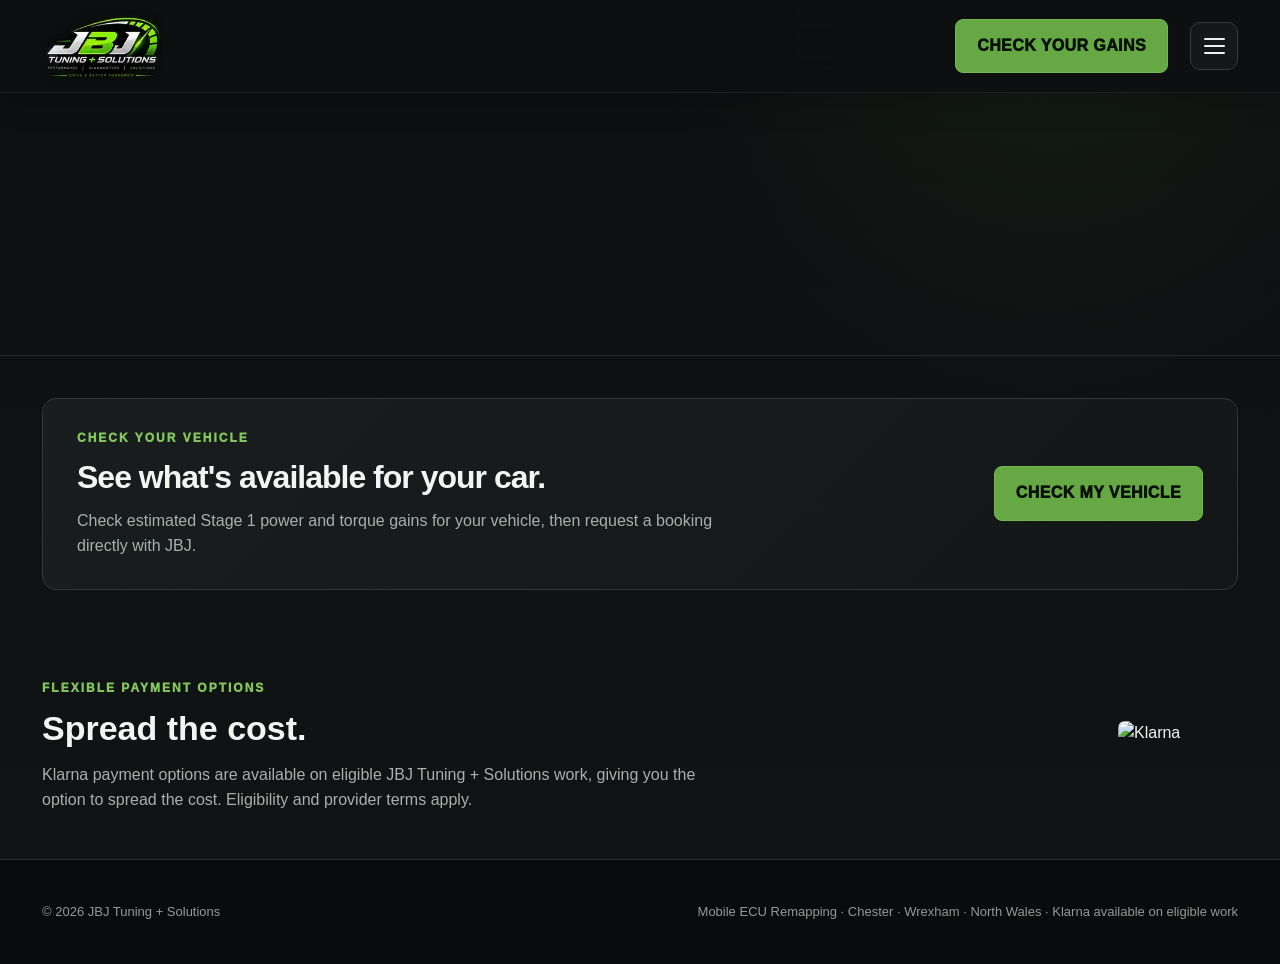
==== commit b2b61c73: "Remove Clearpay from homepage" ====
--- a/index.html
+++ b/index.html
@@ -9,7 +9,7 @@
         <p>JBJ Tuning + Solutions provides professional mobile ECU remapping, gearbox tuning, diagnostics and vehicle solutions across Chester, Wrexham, Flintshire, Deeside and the North West. We work with cars, vans and supported vehicles to improve performance, torque and drivability, with every vehicle checked for compatibility before work begins.</p>
         <p class="home-intro-secondary">Performance tuning, diagnostics and specialist vehicle solutions — professionally carried out mobile across Chester, Wrexham, North Wales and the North West.</p>
         <div class="hero-actions"><a class="btn" href="/book/#vehicle-gains">CHECK MY VEHICLE</a><a class="btn alt" href="/book/">BOOK / GET A QUOTE</a></div>
-        <div class="hero-trust"><span>✓ Mobile service</span><span>✓ Vehicle compatibility checked</span><span>✓ Professional file service</span><span>✓ Klarna & Clearpay available</span></div>
+        <div class="hero-trust"><span>✓ Mobile service</span><span>✓ Vehicle compatibility checked</span><span>✓ Professional file service</span><span>✓ Klarna available</span></div>
         <div class="home-services" aria-label="JBJ services">
           <a href="/stage-1-stage-2-remapping/"><strong>Stage 1 Remap</strong><span>Power · torque · drivability</span></a>
           <a href="/stage-1-stage-2-remapping/"><strong>Stage 2 Remap</strong><span>For supported modified vehicles</span></a>
@@ -42,10 +42,10 @@
       <div>
         <div class="kicker">FLEXIBLE PAYMENT OPTIONS</div>
         <h2>Spread the cost.</h2>
-        <p>Klarna and Clearpay payment options are available on eligible JBJ Tuning + Solutions work, giving you the option to spread the cost. Eligibility and provider terms apply.</p>
+        <p>Klarna payment options are available on eligible JBJ Tuning + Solutions work, giving you the option to spread the cost. Eligibility and provider terms apply.</p>
       </div>
-      <div class="payment-brands"><span class="klarna-badge"><img src="https://osm.klarnaservices.com/images/badges/klarna_badge_rectangle.svg" alt="Klarna"></span><strong>Clearpay</strong></div>
+      <div class="payment-brands"><span class="klarna-badge"><img src="https://osm.klarnaservices.com/images/badges/klarna_badge_rectangle.svg" alt="Klarna"></span></div>
     </div>
   </div>
 </section>
-</main><footer><div class="wrap"><div class="foot"><span>© 2026 JBJ Tuning + Solutions</span><span>Mobile ECU Remapping · Chester · Wrexham · North Wales · Klarna & Clearpay available on eligible work</span></div></div></footer><div class="floating"><a class="btn alt" href="tel:07469879811">CALL</a><a class="btn whatsapp-btn" href="https://wa.me/447469879811?text=Hi%20JBJ%20Tuning%2C%20can%20you%20check%20my%20vehicle%3F%0ARegistration%3A%20%0AMake%2FModel%3A%20">WHATSAPP</a></div><div class="site-menu" id="siteMenu" aria-hidden="true"><div class="menu-backdrop" data-menu-close></div><aside class="menu-panel"><div class="menu-brand"><img src="https://raw.githubusercontent.com/bradj5074-commits/jbj-tuning-website/main/jbj-logo-master-new.webp?rev=2" alt="JBJ Tuning + Solutions"><span>PERFORMANCE · DIAGNOSTICS · SOLUTIONS</span></div><div class="menu-top"><strong>EXPLORE JBJ</strong><button class="menu-close" type="button" data-menu-close aria-label="Close menu">×</button></div><div class="menu-intro"><strong>What can we help with?</strong><span>Choose a service below, check your vehicle or get a quote.</span></div><div class="menu-group">Start here</div><div class="menu-links"><a href="/">Home</a><a href="/book/#vehicle-gains">Check My Vehicle</a><a href="/book/">Book / Get a Quote</a></div><div class="menu-group">Tuning & services</div><div class="menu-links"><a href="/ecu-remapping/">ECU Remapping</a><a href="/stage-1-stage-2-remapping/">Stage 1 & Stage 2</a><a href="/gearbox-tcu-remapping/">Gearbox / TCU</a><a href="/vehicle-solutions/">Vehicle Solutions</a><a href="/diagnostics/">Diagnostics</a><a href="/agricultural-remapping/">Agricultural</a></div><div class="menu-actions"><a class="btn" href="/book/#vehicle-gains">CHECK GAINS</a><a class="btn alt" href="https://wa.me/447469879811?text=Hi%20JBJ%20Tuning%2C%20can%20you%20help%20with%20my%20vehicle%3F">WHATSAPP</a></div></aside></div><script>(function(){var m=document.getElementById('siteMenu');if(!m)return;var open=document.querySelector('.menu-toggle');function set(v){m.classList.toggle('open',v);m.setAttribute('aria-hidden',v?'false':'true');document.body.style.overflow=v?'hidden':''}if(open)open.addEventListener('click',function(){set(true)});document.querySelectorAll('.home-menu-open,.home-menu-button').forEach(function(x){x.addEventListener('click',function(){set(true)})});m.querySelectorAll('[data-menu-close]').forEach(function(x){x.addEventListener('click',function(){set(false)})});document.addEventListener('keydown',function(e){if(e.key==='Escape')set(false)})})();</script></body></html>+</main><footer><div class="wrap"><div class="foot"><span>© 2026 JBJ Tuning + Solutions</span><span>Mobile ECU Remapping · Chester · Wrexham · North Wales · Klarna available on eligible work</span></div></div></footer><div class="floating"><a class="btn alt" href="tel:07469879811">CALL</a><a class="btn whatsapp-btn" href="https://wa.me/447469879811?text=Hi%20JBJ%20Tuning%2C%20can%20you%20check%20my%20vehicle%3F%0ARegistration%3A%20%0AMake%2FModel%3A%20">WHATSAPP</a></div><div class="site-menu" id="siteMenu" aria-hidden="true"><div class="menu-backdrop" data-menu-close></div><aside class="menu-panel"><div class="menu-brand"><img src="https://raw.githubusercontent.com/bradj5074-commits/jbj-tuning-website/main/jbj-logo-master-new.webp?rev=2" alt="JBJ Tuning + Solutions"><span>PERFORMANCE · DIAGNOSTICS · SOLUTIONS</span></div><div class="menu-top"><strong>EXPLORE JBJ</strong><button class="menu-close" type="button" data-menu-close aria-label="Close menu">×</button></div><div class="menu-intro"><strong>What can we help with?</strong><span>Choose a service below, check your vehicle or get a quote.</span></div><div class="menu-group">Start here</div><div class="menu-links"><a href="/">Home</a><a href="/book/#vehicle-gains">Check My Vehicle</a><a href="/book/">Book / Get a Quote</a></div><div class="menu-group">Tuning & services</div><div class="menu-links"><a href="/ecu-remapping/">ECU Remapping</a><a href="/stage-1-stage-2-remapping/">Stage 1 & Stage 2</a><a href="/gearbox-tcu-remapping/">Gearbox / TCU</a><a href="/vehicle-solutions/">Vehicle Solutions</a><a href="/diagnostics/">Diagnostics</a><a href="/agricultural-remapping/">Agricultural</a></div><div class="menu-actions"><a class="btn" href="/book/#vehicle-gains">CHECK GAINS</a><a class="btn alt" href="https://wa.me/447469879811?text=Hi%20JBJ%20Tuning%2C%20can%20you%20help%20with%20my%20vehicle%3F">WHATSAPP</a></div></aside></div><script>(function(){var m=document.getElementById('siteMenu');if(!m)return;var open=document.querySelector('.menu-toggle');function set(v){m.classList.toggle('open',v);m.setAttribute('aria-hidden',v?'false':'true');document.body.style.overflow=v?'hidden':''}if(open)open.addEventListener('click',function(){set(true)});document.querySelectorAll('.home-menu-open,.home-menu-button').forEach(function(x){x.addEventListener('click',function(){set(true)})});m.querySelectorAll('[data-menu-close]').forEach(function(x){x.addEventListener('click',function(){set(false)})});document.addEventListener('keydown',function(e){if(e.key==='Escape')set(false)})})();</script></body></html>
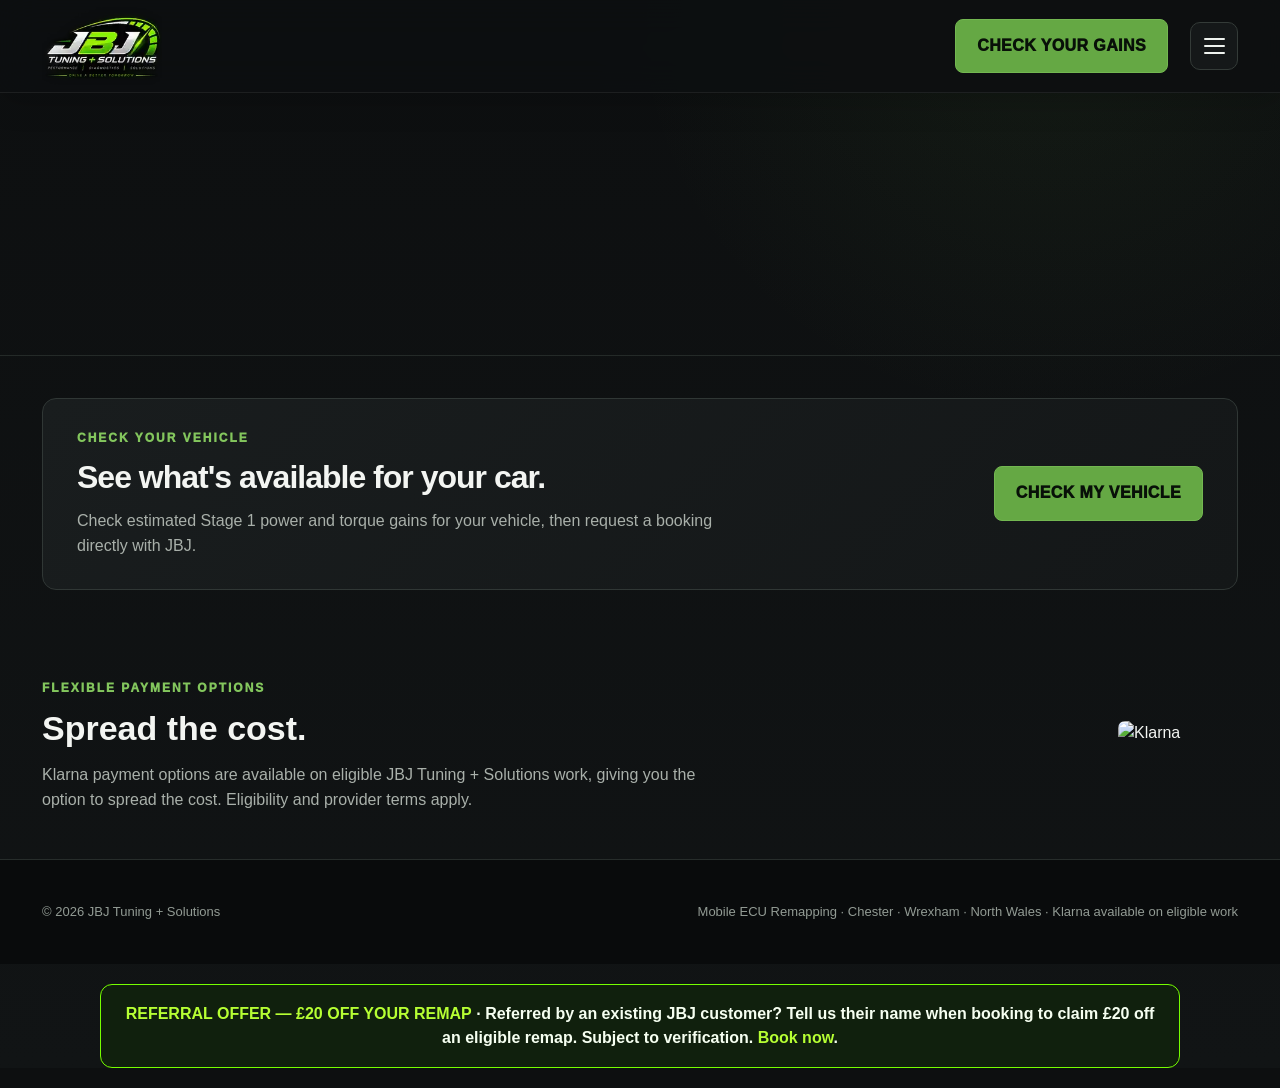
==== commit 703bcebb: "Finish sitewide referral offer and current pricing" ====
--- a/index.html
+++ b/index.html
@@ -48,4 +48,4 @@
     </div>
   </div>
 </section>
-</main><footer><div class="wrap"><div class="foot"><span>© 2026 JBJ Tuning + Solutions</span><span>Mobile ECU Remapping · Chester · Wrexham · North Wales · Klarna available on eligible work</span></div></div></footer><div class="floating"><a class="btn alt" href="tel:07469879811">CALL</a><a class="btn whatsapp-btn" href="https://wa.me/447469879811?text=Hi%20JBJ%20Tuning%2C%20can%20you%20check%20my%20vehicle%3F%0ARegistration%3A%20%0AMake%2FModel%3A%20">WHATSAPP</a></div><div class="site-menu" id="siteMenu" aria-hidden="true"><div class="menu-backdrop" data-menu-close></div><aside class="menu-panel"><div class="menu-brand"><img src="https://raw.githubusercontent.com/bradj5074-commits/jbj-tuning-website/main/jbj-logo-master-new.webp?rev=2" alt="JBJ Tuning + Solutions"><span>PERFORMANCE · DIAGNOSTICS · SOLUTIONS</span></div><div class="menu-top"><strong>EXPLORE JBJ</strong><button class="menu-close" type="button" data-menu-close aria-label="Close menu">×</button></div><div class="menu-intro"><strong>What can we help with?</strong><span>Choose a service below, check your vehicle or get a quote.</span></div><div class="menu-group">Start here</div><div class="menu-links"><a href="/">Home</a><a href="/book/#vehicle-gains">Check My Vehicle</a><a href="/book/">Book / Get a Quote</a></div><div class="menu-group">Tuning & services</div><div class="menu-links"><a href="/ecu-remapping/">ECU Remapping</a><a href="/stage-1-stage-2-remapping/">Stage 1 & Stage 2</a><a href="/gearbox-tcu-remapping/">Gearbox / TCU</a><a href="/vehicle-solutions/">Vehicle Solutions</a><a href="/diagnostics/">Diagnostics</a><a href="/agricultural-remapping/">Agricultural</a></div><div class="menu-actions"><a class="btn" href="/book/#vehicle-gains">CHECK GAINS</a><a class="btn alt" href="https://wa.me/447469879811?text=Hi%20JBJ%20Tuning%2C%20can%20you%20help%20with%20my%20vehicle%3F">WHATSAPP</a></div></aside></div><script>(function(){var m=document.getElementById('siteMenu');if(!m)return;var open=document.querySelector('.menu-toggle');function set(v){m.classList.toggle('open',v);m.setAttribute('aria-hidden',v?'false':'true');document.body.style.overflow=v?'hidden':''}if(open)open.addEventListener('click',function(){set(true)});document.querySelectorAll('.home-menu-open,.home-menu-button').forEach(function(x){x.addEventListener('click',function(){set(true)})});m.querySelectorAll('[data-menu-close]').forEach(function(x){x.addEventListener('click',function(){set(false)})});document.addEventListener('keydown',function(e){if(e.key==='Escape')set(false)})})();</script></body></html>+</main><footer><div class="wrap"><div class="foot"><span>© 2026 JBJ Tuning + Solutions</span><span>Mobile ECU Remapping · Chester · Wrexham · North Wales · Klarna available on eligible work</span></div></div></footer><div class="floating"><a class="btn alt" href="tel:07469879811">CALL</a><a class="btn whatsapp-btn" href="https://wa.me/447469879811?text=Hi%20JBJ%20Tuning%2C%20can%20you%20check%20my%20vehicle%3F%0ARegistration%3A%20%0AMake%2FModel%3A%20">WHATSAPP</a></div><div class="site-menu" id="siteMenu" aria-hidden="true"><div class="menu-backdrop" data-menu-close></div><aside class="menu-panel"><div class="menu-brand"><img src="https://raw.githubusercontent.com/bradj5074-commits/jbj-tuning-website/main/jbj-logo-master-new.webp?rev=2" alt="JBJ Tuning + Solutions"><span>PERFORMANCE · DIAGNOSTICS · SOLUTIONS</span></div><div class="menu-top"><strong>EXPLORE JBJ</strong><button class="menu-close" type="button" data-menu-close aria-label="Close menu">×</button></div><div class="menu-intro"><strong>What can we help with?</strong><span>Choose a service below, check your vehicle or get a quote.</span></div><div class="menu-group">Start here</div><div class="menu-links"><a href="/">Home</a><a href="/book/#vehicle-gains">Check My Vehicle</a><a href="/book/">Book / Get a Quote</a></div><div class="menu-group">Tuning & services</div><div class="menu-links"><a href="/ecu-remapping/">ECU Remapping</a><a href="/stage-1-stage-2-remapping/">Stage 1 & Stage 2</a><a href="/gearbox-tcu-remapping/">Gearbox / TCU</a><a href="/vehicle-solutions/">Vehicle Solutions</a><a href="/diagnostics/">Diagnostics</a><a href="/agricultural-remapping/">Agricultural</a></div><div class="menu-actions"><a class="btn" href="/book/#vehicle-gains">CHECK GAINS</a><a class="btn alt" href="https://wa.me/447469879811?text=Hi%20JBJ%20Tuning%2C%20can%20you%20help%20with%20my%20vehicle%3F">WHATSAPP</a></div></aside></div><script>(function(){var m=document.getElementById('siteMenu');if(!m)return;var open=document.querySelector('.menu-toggle');function set(v){m.classList.toggle('open',v);m.setAttribute('aria-hidden',v?'false':'true');document.body.style.overflow=v?'hidden':''}if(open)open.addEventListener('click',function(){set(true)});document.querySelectorAll('.home-menu-open,.home-menu-button').forEach(function(x){x.addEventListener('click',function(){set(true)})});m.querySelectorAll('[data-menu-close]').forEach(function(x){x.addEventListener('click',function(){set(false)})});document.addEventListener('keydown',function(e){if(e.key==='Escape')set(false)})})();</script><style>.jbj-referral-banner{max-width:1080px;margin:20px auto;padding:17px 20px;border:1px solid #76ff00;border-radius:12px;background:#10200d;color:#f6fff1;text-align:center;font:600 16px/1.5 Arial,sans-serif}.jbj-referral-banner strong,.jbj-referral-banner a{color:#b6ff33}</style><aside class="jbj-referral-banner"><strong>REFERRAL OFFER — £20 OFF YOUR REMAP</strong> · Referred by an existing JBJ customer? Tell us their name when booking to claim £20 off an eligible remap. Subject to verification. <a href="/booking/">Book now</a>.</aside></body></html>
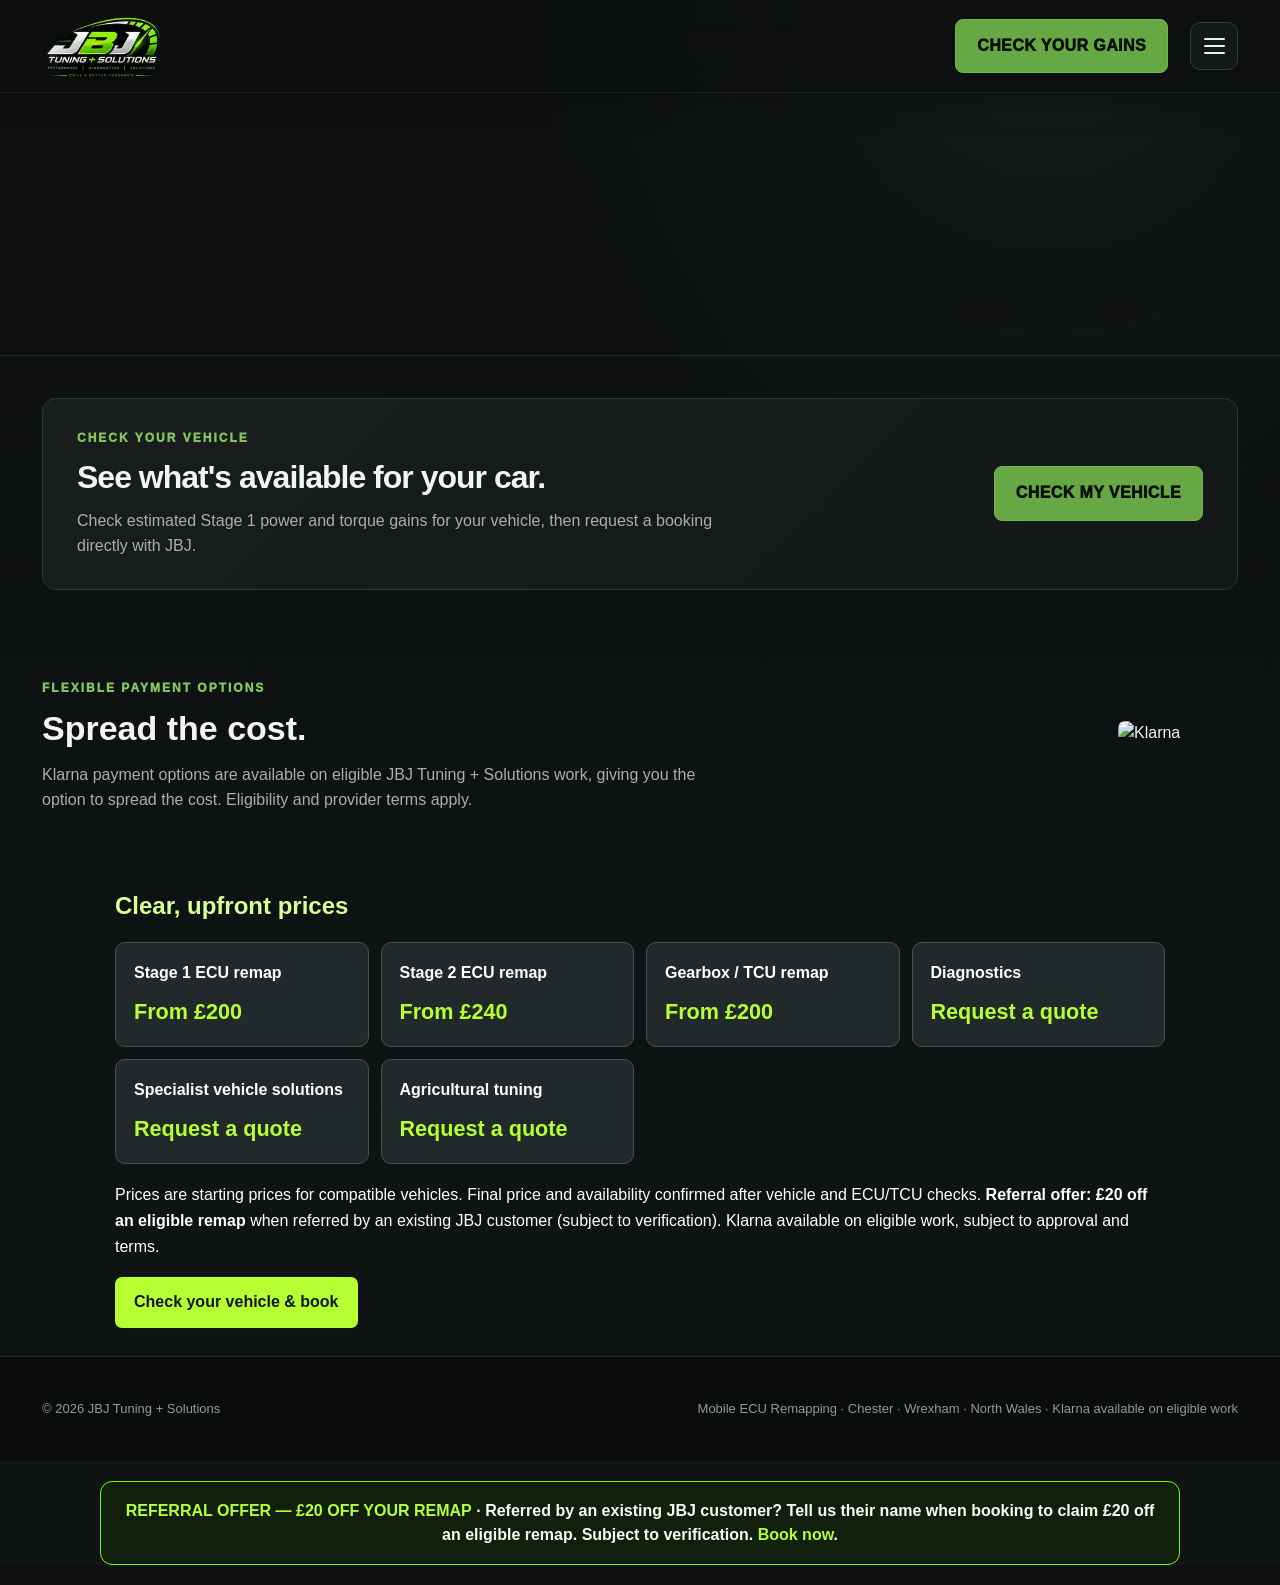
==== commit e9c0ebd7: "Display consistent JBJ pricing and referral offer on index.html" ====
--- a/index.html
+++ b/index.html
@@ -48,4 +48,4 @@
     </div>
   </div>
 </section>
-</main><footer><div class="wrap"><div class="foot"><span>© 2026 JBJ Tuning + Solutions</span><span>Mobile ECU Remapping · Chester · Wrexham · North Wales · Klarna available on eligible work</span></div></div></footer><div class="floating"><a class="btn alt" href="tel:07469879811">CALL</a><a class="btn whatsapp-btn" href="https://wa.me/447469879811?text=Hi%20JBJ%20Tuning%2C%20can%20you%20check%20my%20vehicle%3F%0ARegistration%3A%20%0AMake%2FModel%3A%20">WHATSAPP</a></div><div class="site-menu" id="siteMenu" aria-hidden="true"><div class="menu-backdrop" data-menu-close></div><aside class="menu-panel"><div class="menu-brand"><img src="https://raw.githubusercontent.com/bradj5074-commits/jbj-tuning-website/main/jbj-logo-master-new.webp?rev=2" alt="JBJ Tuning + Solutions"><span>PERFORMANCE · DIAGNOSTICS · SOLUTIONS</span></div><div class="menu-top"><strong>EXPLORE JBJ</strong><button class="menu-close" type="button" data-menu-close aria-label="Close menu">×</button></div><div class="menu-intro"><strong>What can we help with?</strong><span>Choose a service below, check your vehicle or get a quote.</span></div><div class="menu-group">Start here</div><div class="menu-links"><a href="/">Home</a><a href="/book/#vehicle-gains">Check My Vehicle</a><a href="/book/">Book / Get a Quote</a></div><div class="menu-group">Tuning & services</div><div class="menu-links"><a href="/ecu-remapping/">ECU Remapping</a><a href="/stage-1-stage-2-remapping/">Stage 1 & Stage 2</a><a href="/gearbox-tcu-remapping/">Gearbox / TCU</a><a href="/vehicle-solutions/">Vehicle Solutions</a><a href="/diagnostics/">Diagnostics</a><a href="/agricultural-remapping/">Agricultural</a></div><div class="menu-actions"><a class="btn" href="/book/#vehicle-gains">CHECK GAINS</a><a class="btn alt" href="https://wa.me/447469879811?text=Hi%20JBJ%20Tuning%2C%20can%20you%20help%20with%20my%20vehicle%3F">WHATSAPP</a></div></aside></div><script>(function(){var m=document.getElementById('siteMenu');if(!m)return;var open=document.querySelector('.menu-toggle');function set(v){m.classList.toggle('open',v);m.setAttribute('aria-hidden',v?'false':'true');document.body.style.overflow=v?'hidden':''}if(open)open.addEventListener('click',function(){set(true)});document.querySelectorAll('.home-menu-open,.home-menu-button').forEach(function(x){x.addEventListener('click',function(){set(true)})});m.querySelectorAll('[data-menu-close]').forEach(function(x){x.addEventListener('click',function(){set(false)})});document.addEventListener('keydown',function(e){if(e.key==='Escape')set(false)})})();</script><style>.jbj-referral-banner{max-width:1080px;margin:20px auto;padding:17px 20px;border:1px solid #76ff00;border-radius:12px;background:#10200d;color:#f6fff1;text-align:center;font:600 16px/1.5 Arial,sans-serif}.jbj-referral-banner strong,.jbj-referral-banner a{color:#b6ff33}</style><aside class="jbj-referral-banner"><strong>REFERRAL OFFER — £20 OFF YOUR REMAP</strong> · Referred by an existing JBJ customer? Tell us their name when booking to claim £20 off an eligible remap. Subject to verification. <a href="/booking/">Book now</a>.</aside></body></html>+<section class="jbj-price-panel" aria-label="JBJ service prices"><div class="jbj-price-inner"><h2>Clear, upfront prices</h2><div class="jbj-price-grid"><a href="/stage-1-stage-2-remapping/"><strong>Stage 1 ECU remap</strong><span>From £200</span></a><a href="/stage-1-stage-2-remapping/"><strong>Stage 2 ECU remap</strong><span>From £240</span></a><a href="/gearbox-tcu-remapping/"><strong>Gearbox / TCU remap</strong><span>From £200</span></a><a href="/diagnostics/"><strong>Diagnostics</strong><span>Request a quote</span></a><a href="/vehicle-solutions/"><strong>Specialist vehicle solutions</strong><span>Request a quote</span></a><a href="/agricultural-remapping/"><strong>Agricultural tuning</strong><span>Request a quote</span></a></div><p class="jbj-price-note">Prices are starting prices for compatible vehicles. Final price and availability confirmed after vehicle and ECU/TCU checks. <strong>Referral offer: £20 off an eligible remap</strong> when referred by an existing JBJ customer (subject to verification). Klarna available on eligible work, subject to approval and terms.</p><a class="jbj-price-cta" href="/book/">Check your vehicle &amp; book</a></div></section><style>.jbj-price-panel{padding:28px 18px;background:#111719;color:#fff}.jbj-price-inner{max-width:1050px;margin:auto}.jbj-price-inner h2{margin:0 0 18px;color:#d7ff94}.jbj-price-grid{display:grid;grid-template-columns:repeat(auto-fit,minmax(210px,1fr));gap:12px}.jbj-price-grid a{display:flex;flex-direction:column;gap:9px;background:#22292b;border:1px solid #48534b;border-radius:10px;padding:18px;color:white;text-decoration:none}.jbj-price-grid a span{font-size:1.35rem;font-weight:800;color:#b6ff33}.jbj-price-note{line-height:1.6;margin:18px 0}.jbj-price-cta{display:inline-block;background:#b6ff33;color:#121712!important;padding:13px 19px;border-radius:7px;text-decoration:none;font-weight:800}@media(max-width:520px){.jbj-price-grid{grid-template-columns:1fr 1fr}.jbj-price-grid a{padding:13px}.jbj-price-grid a span{font-size:1.12rem}}@media(max-width:370px){.jbj-price-grid{grid-template-columns:1fr}}</style></main><footer><div class="wrap"><div class="foot"><span>© 2026 JBJ Tuning + Solutions</span><span>Mobile ECU Remapping · Chester · Wrexham · North Wales · Klarna available on eligible work</span></div></div></footer><div class="floating"><a class="btn alt" href="tel:07469879811">CALL</a><a class="btn whatsapp-btn" href="https://wa.me/447469879811?text=Hi%20JBJ%20Tuning%2C%20can%20you%20check%20my%20vehicle%3F%0ARegistration%3A%20%0AMake%2FModel%3A%20">WHATSAPP</a></div><div class="site-menu" id="siteMenu" aria-hidden="true"><div class="menu-backdrop" data-menu-close></div><aside class="menu-panel"><div class="menu-brand"><img src="https://raw.githubusercontent.com/bradj5074-commits/jbj-tuning-website/main/jbj-logo-master-new.webp?rev=2" alt="JBJ Tuning + Solutions"><span>PERFORMANCE · DIAGNOSTICS · SOLUTIONS</span></div><div class="menu-top"><strong>EXPLORE JBJ</strong><button class="menu-close" type="button" data-menu-close aria-label="Close menu">×</button></div><div class="menu-intro"><strong>What can we help with?</strong><span>Choose a service below, check your vehicle or get a quote.</span></div><div class="menu-group">Start here</div><div class="menu-links"><a href="/">Home</a><a href="/book/#vehicle-gains">Check My Vehicle</a><a href="/book/">Book / Get a Quote</a></div><div class="menu-group">Tuning & services</div><div class="menu-links"><a href="/ecu-remapping/">ECU Remapping</a><a href="/stage-1-stage-2-remapping/">Stage 1 & Stage 2</a><a href="/gearbox-tcu-remapping/">Gearbox / TCU</a><a href="/vehicle-solutions/">Vehicle Solutions</a><a href="/diagnostics/">Diagnostics</a><a href="/agricultural-remapping/">Agricultural</a></div><div class="menu-actions"><a class="btn" href="/book/#vehicle-gains">CHECK GAINS</a><a class="btn alt" href="https://wa.me/447469879811?text=Hi%20JBJ%20Tuning%2C%20can%20you%20help%20with%20my%20vehicle%3F">WHATSAPP</a></div></aside></div><script>(function(){var m=document.getElementById('siteMenu');if(!m)return;var open=document.querySelector('.menu-toggle');function set(v){m.classList.toggle('open',v);m.setAttribute('aria-hidden',v?'false':'true');document.body.style.overflow=v?'hidden':''}if(open)open.addEventListener('click',function(){set(true)});document.querySelectorAll('.home-menu-open,.home-menu-button').forEach(function(x){x.addEventListener('click',function(){set(true)})});m.querySelectorAll('[data-menu-close]').forEach(function(x){x.addEventListener('click',function(){set(false)})});document.addEventListener('keydown',function(e){if(e.key==='Escape')set(false)})})();</script><style>.jbj-referral-banner{max-width:1080px;margin:20px auto;padding:17px 20px;border:1px solid #76ff00;border-radius:12px;background:#10200d;color:#f6fff1;text-align:center;font:600 16px/1.5 Arial,sans-serif}.jbj-referral-banner strong,.jbj-referral-banner a{color:#b6ff33}</style><aside class="jbj-referral-banner"><strong>REFERRAL OFFER — £20 OFF YOUR REMAP</strong> · Referred by an existing JBJ customer? Tell us their name when booking to claim £20 off an eligible remap. Subject to verification. <a href="/booking/">Book now</a>.</aside></body></html>
